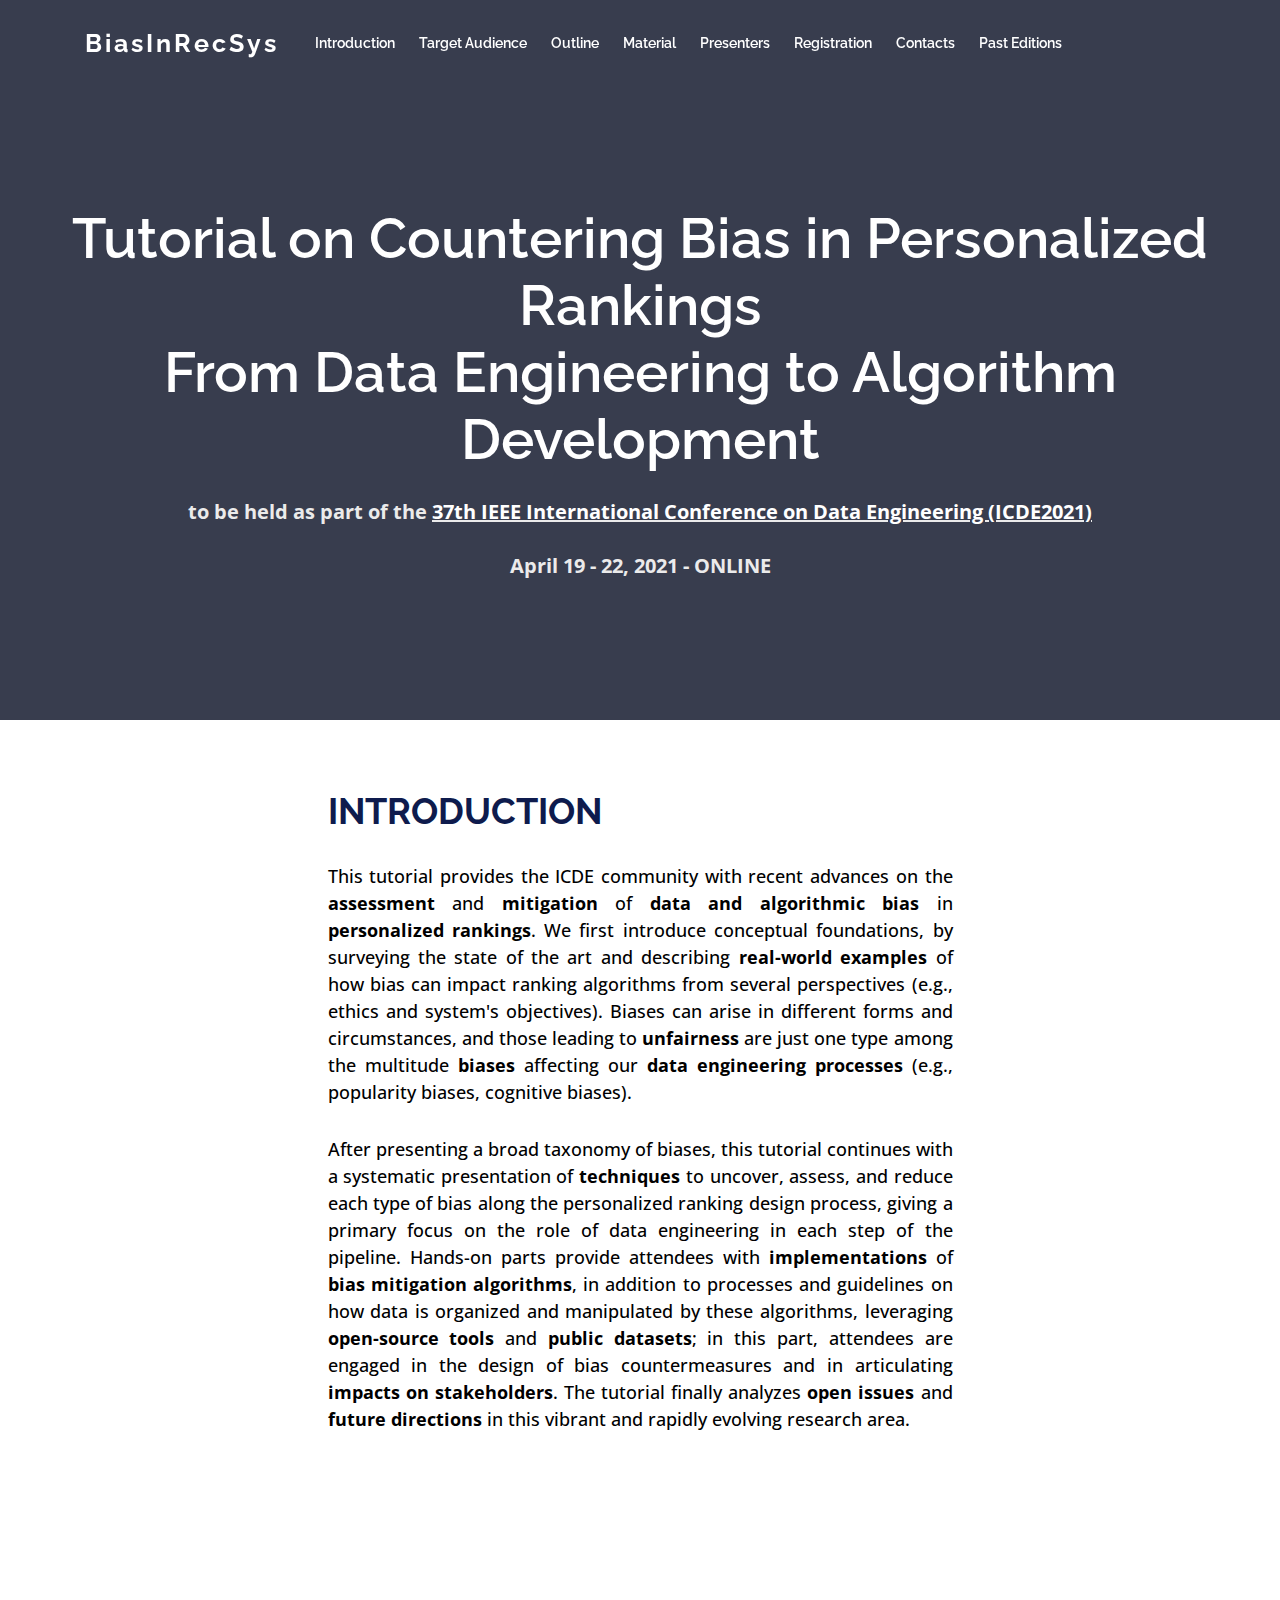
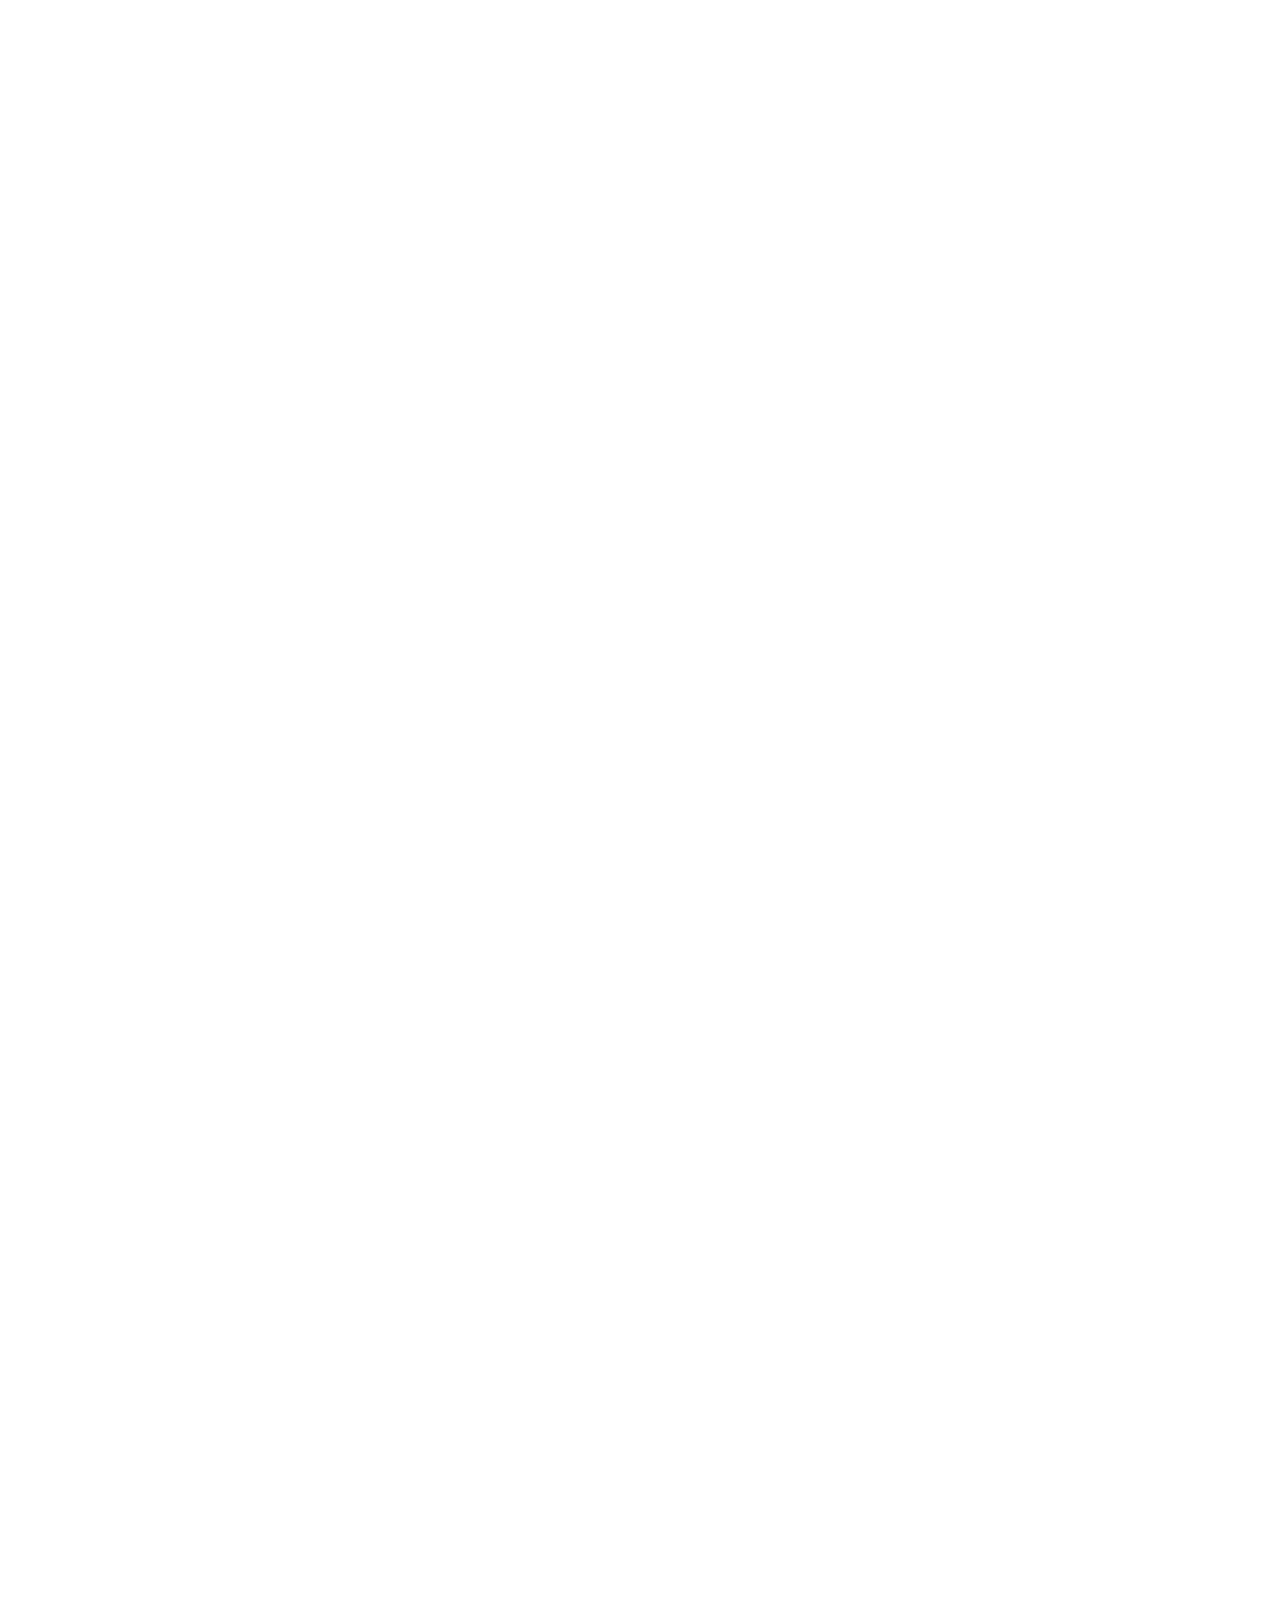
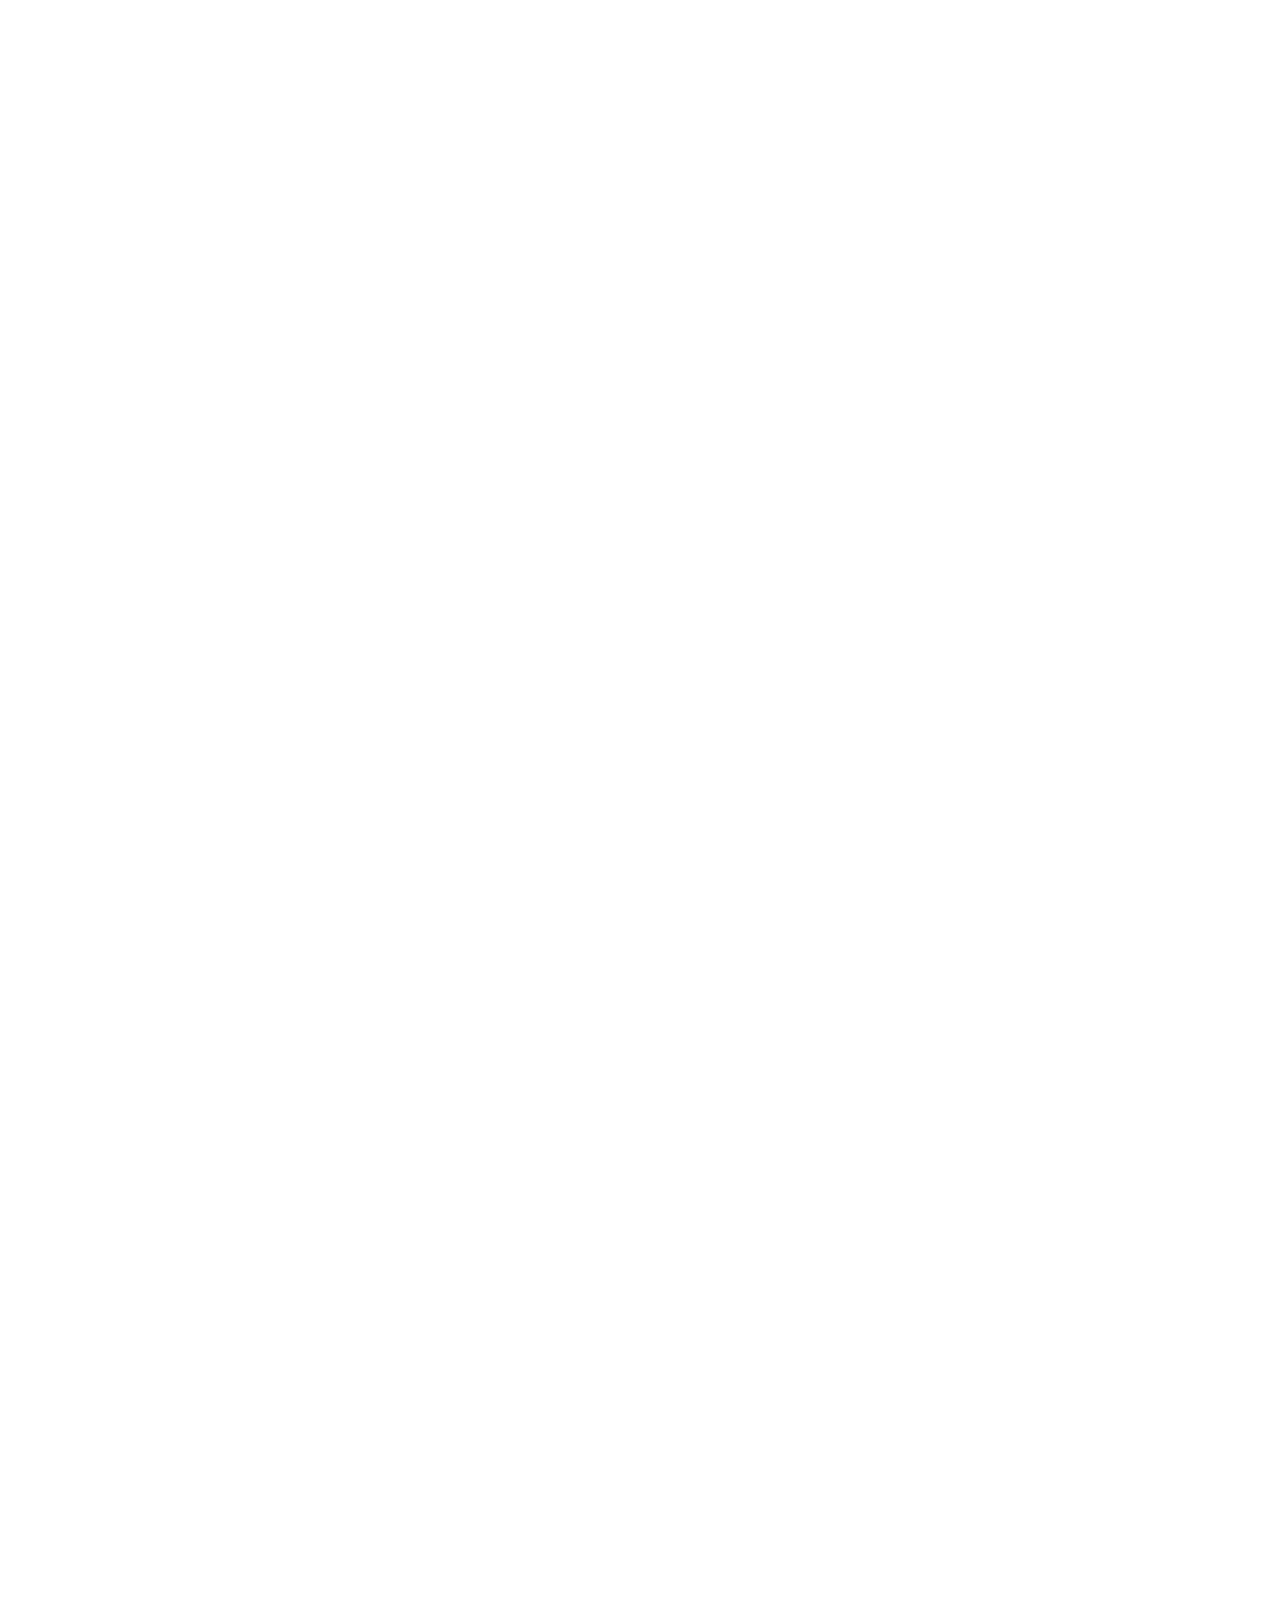
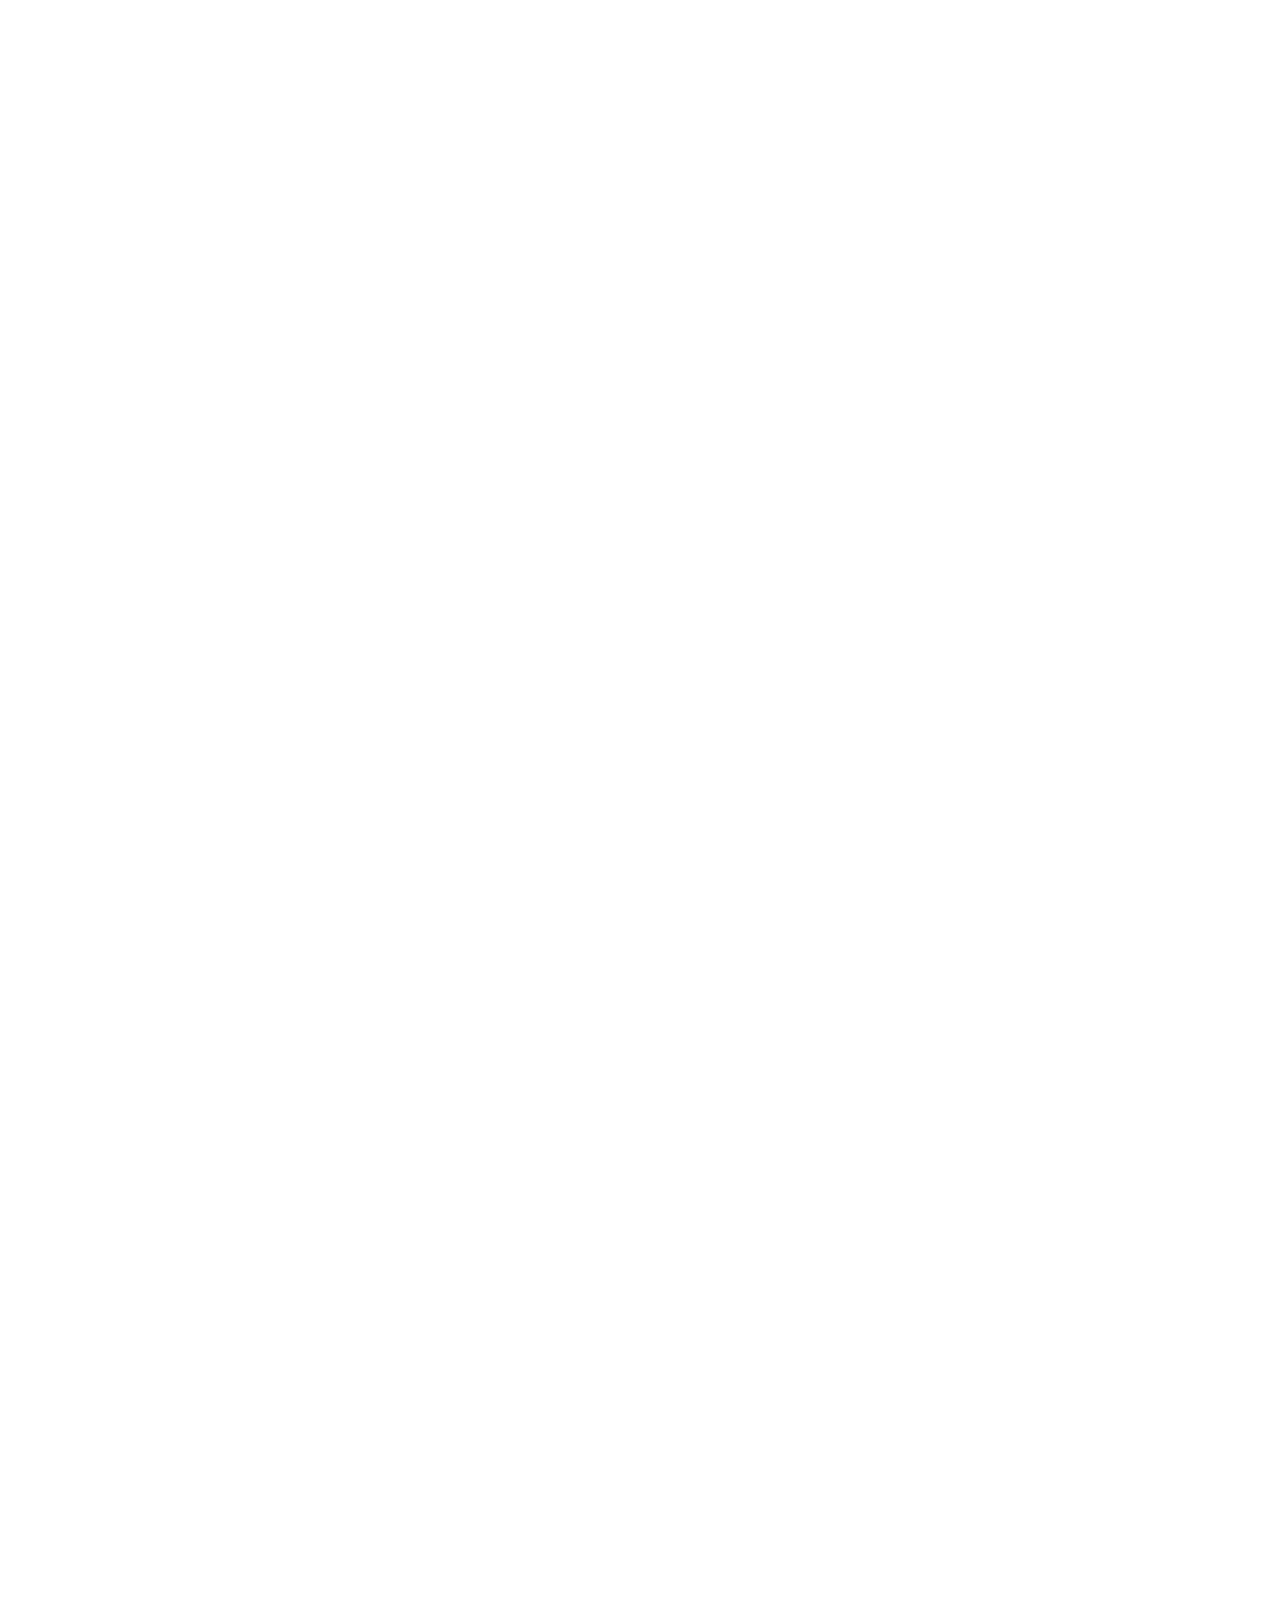
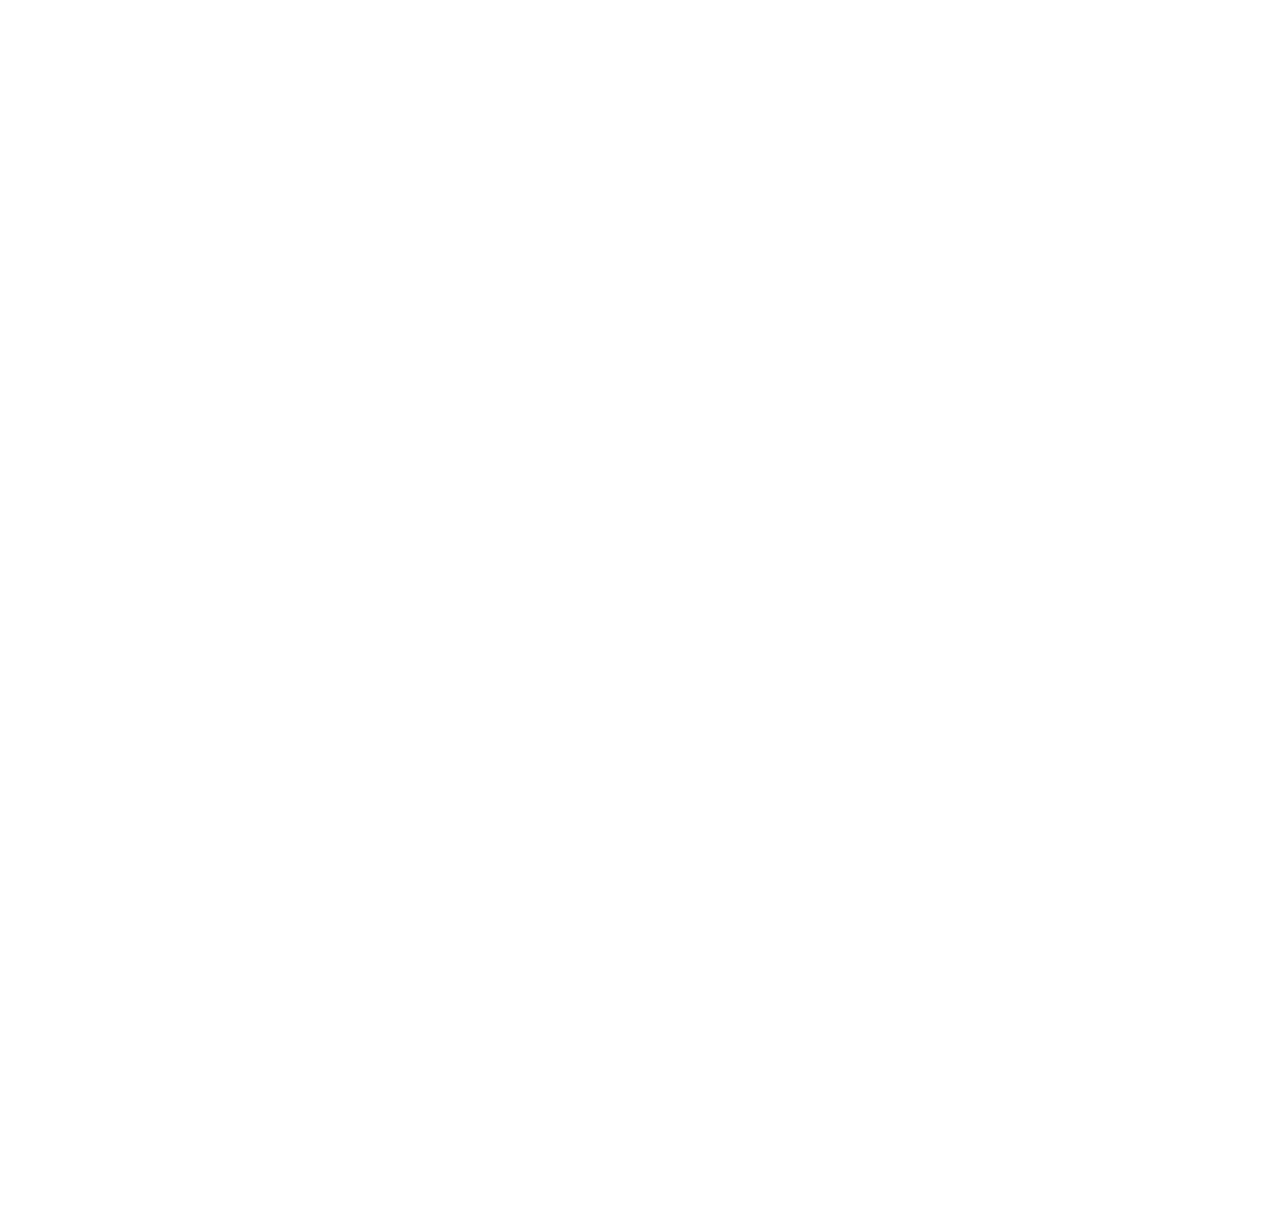
==== docs/index.html @ 669294ff "Registration ok" ====
<!DOCTYPE html>
<html lang="en" xmlns="http://www.w3.org/1999/html">

<head>

    <!-- Global site tag (gtag.js) - Google Analytics -->
    <script async src="https://www.googletagmanager.com/gtag/js?id=UA-177779800-1"></script>
    <script>
      window.dataLayer = window.dataLayer || [];
      function gtag(){dataLayer.push(arguments);}
      gtag('js', new Date());

      gtag('config', 'UA-177779800-1');
    </script>

    <meta charset="utf-8">
    <title>Countering Bias in Personalized Rankings: From Data Engineering to Algorithm Development</title>
    <meta content="width=device-width, initial-scale=1.0" name="viewport">
    <meta content="" name="keywords">
    <meta content="" name="description">

    <!-- Favicons -->
    <link href="img/favicon.png" rel="icon">
    <link href="img/apple-touch-icon.png" rel="apple-touch-icon">

    <!-- Google Fonts -->
    <link href="https://fonts.googleapis.com/css?family=Open+Sans:300,300i,400,400i,700,700i|Raleway:300,400,500,700,800" rel="stylesheet">

    <!-- Bootstrap CSS File -->
    <link href="lib/bootstrap/css/bootstrap.min.css" rel="stylesheet">

    <!-- Libraries CSS Files -->
    <link href="lib/font-awesome/css/font-awesome.min.css" rel="stylesheet">
    <link href="lib/animate/animate.min.css" rel="stylesheet">
    <link href="lib/venobox/venobox.css" rel="stylesheet">
    <link href="lib/owlcarousel/assets/owl.carousel.min.css" rel="stylesheet">

    <!-- Main Stylesheet File -->
    <link href="css/style.css" rel="stylesheet">

</head>

<body>

<!--==========================
  Header
============================-->
<header id="header">
    <div class="container">

        <div id="logo" class="pull-left">
            <h1><a href="#intro">BiasInRecSys</a></h1>
        </div>

        <nav id="nav-menu-container">
            <ul class="nav-menu">
                <li><a href="#abstract">Introduction</a></li>
                <li><a href="#audience">Target Audience</a></li>
                <li><a href="#structure">Outline</a></li>
                <li><a href="#resources">Material</a></li>
                <li><a href="#organizers">Presenters</a></li>
                <li><a href="#attending">Registration</a></li>
                <li><a href="#contacts">Contacts</a></li>
                <li><a href="#editions">Past Editions</a></li>
            </ul>
        </nav><!-- #nav-menu-container -->
    </div>
</header><!-- #header -->

<!--==========================
  Intro Section
============================-->
<section id="intro">
    <div class="intro-container wow fadeIn">
        <h1 class="mb-4 pb-0">Tutorial on Countering Bias in Personalized Rankings <br/> From Data Engineering to Algorithm Development</h1>
        <p class="mb-4 pb-0">to be held as part of the <u><a href="https://icde2021.gr/" target="_blank">37th IEEE International Conference on Data Engineering (ICDE2021)</a></u></p>
        <p class="mb-4 pb-0">April 19 - 22, 2021 - ONLINE </p>
    </div>
</section>

<main id="main">

    <!--==========================
    Introduction Section
    ============================-->
    <section id="abstract" class="wow fadeInUp">

        <div class="container-fluid">
            <div class="section-header">
                <h2>Introduction</h2>
                <p>
                    This tutorial provides the ICDE community with recent advances on the <strong>assessment</strong> and <strong>mitigation</strong>
                    of <strong>data and algorithmic bias</strong> in <strong>personalized rankings</strong>. We first introduce conceptual foundations,
                    by surveying the state of the art and describing <strong>real-world examples</strong> of how bias can impact ranking algorithms from
                    several perspectives (e.g., ethics and system's objectives). Biases can arise in different forms and circumstances, and those leading
                    to <strong>unfairness</strong> are just one type among the multitude <strong>biases</strong> affecting our <strong>data engineering processes</strong>
                    (e.g., popularity biases, cognitive biases).
                </p>

                <p>
                    After presenting a broad taxonomy of biases, this tutorial continues with a systematic
                    presentation of <strong>techniques</strong> to uncover, assess, and reduce each type of bias along the personalized ranking design process,
                    giving a primary focus on the role of data engineering in each step of the pipeline. Hands-on parts provide attendees with <strong>implementations</strong>
                    of <strong>bias mitigation algorithms</strong>, in addition to processes and guidelines on how data is organized and manipulated by these
                    algorithms, leveraging <strong>open-source tools</strong> and <strong>public datasets</strong>; in this part, attendees are engaged in the
                    design of bias countermeasures and in articulating <strong>impacts on stakeholders</strong>. The tutorial finally analyzes <strong>open issues</strong>
                    and <strong>future directions</strong> in this vibrant and rapidly evolving research area.
                </p>
            </div>
        </div>

    </section>

    <!--==========================
    Target Audience Section
    ============================-->

    <section id="audience" class="wow fadeInUp section-with-bg" style="padding: 60px 0 30px 0;">

        <div class="container-fluid">
            <div class="section-header">
                <h2>Target Audience</h2>

                <p>
                    This tutorial is accessible to <strong>researchers</strong>, <strong>industry technologists</strong> and <strong>practitioners</strong>. For people not familiar with rankings,
                    this tutorial covers  necessary background material. No prior knowledge on biases is assumed. Basic knowledge of <strong>Python</strong>
                    programming and of quite common libraries, such as Pandas and NumPy, is preferred but not strictly necessary. One aspect
                    relevant from the outline is that bias is a <strong>highly interdisciplinary topic</strong>, touching on several dimensions beyond algorithms.
                    Hence, our tutorial is of interest for an interdisciplinary audience, with different backgrounds, beyond the information
                    retrieval community. Our tutorial will cover <strong>fundamental notions of bias and fairness</strong> which can be potentially of interest also
                    for those who are working on <strong>data engineering in other areas</strong> (e.g., machine learning, security, social networks).
                </p>
                <p>
                    Our tutorial is tailored around the ICDE community, thus focusing more on <strong>data engineering processes</strong> to be shaped to characterize
                    and mitigate biases. Thanks to our tutorial, ICDE attendees will understand <strong>key aspects of bias</strong> in personalized
                    rankings, materialize biases into underlying systems, play with mitigation and articulate impacts on stakeholders, identify
                    <strong>challenges</strong> and <strong>opportunities</strong>.
                </p>

            </div>
        </div>

    </section>

    <!--==========================
    Outline Section
    ============================-->
    <section id="structure" class="wow fadeInUp">

        <div class="container-fluid">
            <div class="section-header">
                <h2>Outline</h2>

                <p>Due to the ongoing worldwide COVID-19 situation, the Bias tutorial will take place online.</p>


                <div style="margin: 10px auto 30px auto; width: 50%;">
                    <table class="table">
                        <thead>
                        <tr>
                            <th scope="col" class="time">Timing</th>
                            <th scope="col">Content</th>
                        </tr>
                        </thead>
                        <tbody>
                        <tr>
                            <th scope="row" class="time"><strong>50 mins</strong></th>
                            <td><strong>Session I: Foundations</strong></td>
                        </tr>
                        <tr>
                            <th scope="row" class="time"></th>
                            <td>
                                <div style="margin-bottom: 9px;"><strong>Recommendation Principles</strong></div>
                                <ul>
                                    <li><strong>Recommendation principles</strong>. To introduce the problems associated to algorithmic bias, we will present the recommendation task as the  generation of the most effective personalized ranking for a user, as in modern recommender systems.</li>
                                    <li><strong>Multi-sided recommendation aspects</strong>. Recommender systems have an impact on multiple actors, namely consumers, providers, system's owners. We will present these actors and the phases of the recommendation process where they  have a role (design, algorithm, and evaluation).</li>
                                </ul>
                            </td>
                        </tr>
                        <tr>
                            <th scope="row" class="time"></th>
                            <td>
                                <div style="margin-bottom: 9px;"><strong>Algorithmic Bias Foundations</strong></div>
                                <ul>
                                    <li><strong>Motivating examples</strong>. We will present real-world examples where bias can impact recommendation, considering  domains such as music, education, social platforms, and recruiting.</li>
                                    <li><strong>Perspectives impacted by bias</strong>. Bias has an impact on several perspectives such as the economy, law, society, security, technology, and psychology.</li>
                                    <li><strong>Ethical aspects influenced by bias</strong>. Bias can have an impact at the ethical level and lead to issues such as recommendation of inappropriate content, lack of privacy, violation of autonomy and identity, introduction of opacity, lack of fairness, or the compromising of users' social relationships.</li>
                                    <li><strong>Objectives influenced by bias</strong>. We will present recommendation objectives influenced by bias (utility, coverage, diversity, novelty, visibility, exposure) and provide examples of related work.</li>
                                </ul>
                            </td>
                        </tr>
                        <tr>
                            <th scope="row" class="time"></th>
                            <td>
                                <div style="margin-bottom: 9px;"><strong>Bias through the Pipeline</strong></div>
                                <ul>
                                    <li><strong>Recommendation pipeline</strong>. We will provide an initial overview of the recommendation pipeline, to characterize how bias can exist at several stages, namely, data acquisition and storage, data preparation, model training, model prediction, model evaluation, and recommendation delivery.</li>
                                    <li><strong>Types of bias associated to the pipeline</strong>. We explore the types of bias that can emerge at different stages of the pipeline, i.e., those associated to the users,  platforms, data collection, data preparation, model exploitation, and model evaluation.</li>
                                </ul>
                            </td>
                        </tr>
                        <tr>
                            <th scope="row" class="time"></th>
                            <td>
                                <div style="margin-bottom: 9px;"><strong>Bias Mitigation Design</strong></div>
                                <ul>
                                    <li><strong>Bias-aware process pipeline</strong>. Intervention strategies to mitigate algorithmic bias require an analysis of where and how bias might affect the system. We present a pipeline to support mitigation design.</li>
                                    <li><strong>Techniques for bias treatment</strong>. We will present the three main classes of mitigation techniques (pre-, in-, and post-processing), along with examples of solutions proposed for recommender systems.</li>
                                    <li><strong>Real-world applications</strong>. We will present examples of real-world platforms and of their approaches to deal with bias.</li>
                                </ul>
                            </td>
                        </tr>
                        <tr>
                            <th scope="row" class="time"><strong>40 mins</strong></th>
                            <td><strong>Session II: Hands-on</strong></td>
                        </tr>
                        <tr>
                            <th scope="row" class="time"></th>
                            <td>
                                <div style="margin-bottom: 9px;"><strong>Hands on Recommender Systems</strong></div>
                                <ul>
                                    <li>Data preparation starting from public datasets (i.e., COCO and Movielens datasets).</li>
                                    <li>Model definition (e.g., user/item embeddings, layers stacking) and  training (e.g., epochs, loss, optimizer)</li>
                                    <li>User-item relevance matrix computation from a pre-trained model (e.g., model load, predictions).</li>
                                    <li>Model evaluation oriented to utility (e.g., NDCG, beyond-accuracy metrics).</li>
                                </ul>
                            </td>
                        </tr>
                        <tr>
                            <th scope="row" class="time"><strong></strong></th>
                            <td>
                                <div style="margin-bottom: 9px;"><strong>Hands on Item Popularity Bias</strong></div>
                                <ul>
                                    <li>Definition and characterization of item popularity biases in interactions and recommendations.</li>
                                    <li>Application of mitigation techniques based on pre-, in-, and post-processing.</li>
                                    <li>Comparison of mitigation techniques based on bias and recommendation utility trade-offs.</li>
                                    <li>Comparison of mitigation techniques on beyond-utility metrics (e.g., coverage, diversity, novelty).</li>
                                </ul>
                            </td>
                        </tr>
                        </tbody>
                    </table>
                </div>
            </div>

            </div>
        </div>

    </section>

    <!--==========================
    Material Section
    ============================-->
    <section id="resources" class="wow fadeInUp section-with-bg">

        <div class="container-fluid">
            <div class="section-header">
                <h2>Material</h2>

                <p>Lecture slides, Github repository, and Jupyter notebooks will be made available to attendees before the tutorial.</p>

            </div>
        </div>

    </section>

    <!--==========================
    Presenters Section
    ============================-->
    <section id="organizers" class="wow fadeInUp">

        <div class="container-fluid">
            <div class="section-header">
                <h2>Presenters</h2>

                <p style="text-align: center;"><img src="https://scholar.googleusercontent.com/citations?view_op=view_photo&user=1unjC10AAAAJ&citpid=8" class="img-rounded" alt="Ludovico Boratto" style="width:200px;"></p>
                <p style="text-align: center;"><strong><a href="https://www.ludovicoboratto.com/" target="_blank">Ludovico Boratto</a> </br>EURECAT - Centre Tecn&ograve;logic de Catalunya (Spain)</strong></p>
                <p>Ludovico Boratto is Senior Research Scientist in at EURECAT. His research focuses on recommender systems and on their impact on stakeholders. His research has been published in top-tier conferences and journals. He is editor of the book "Group Recommender Systems: An Introduction" (Springer). He is editorial board member of the "Information Processing &amp; Management" journal (Elsevier) and guest editor of other special issues. He is regularly PC member of the main Data Mining conferences. In 2012, he got a Ph.D. at the University of Cagliari, where he was research assistant until May 2016.</p>
                <br/><br/>
                <p style="text-align: center;"><img src="https://scholar.googleusercontent.com/citations?view_op=view_photo&user=JZhqKBIAAAAJ&citpid=14" class="img-rounded" alt="Mirko Marras" style="width:200px;"></p>
                <p style="text-align: center;"><strong><a href="https://www.mirkomarras.com/" target="_blank">Mirko Marras</a> </br>École Polytechnique Fédérale de Lausanne EPFL (Switzerland)</strong></p>
                <p>Mirko Marras is Postdoctoral Researcher at the École Polytechnique Fédérale de Lausanne EPFL. His research focuses on data mining and machine learning for recommender systems, with attention to bias issues, mainly under online education settings. He authored papers in top-tier journals, such as Pattern Recognition Letters and Computers Human Behavior. He gave talks and demos at international conferences and workshops, e.g., TheWebConf2018, ECIR2019, and INTERSPEECH2019. He is PC member of major conferences, e.g., ACL, AIED, EDM, ECML-PKDD, EMNLP, ITICSE, ICALT, UMAP. He co-chaired the BIAS workshop at ECIR 2020 and 2021 and gave tutorials on Bias in Recommender Systems at UMAP2020 and ICDM2020. In 2020, he received a Doctoral Degree from University of Cagliari.</p>
            </div>
        </div>

    </section>


    <!--==========================
    Registration Section
    ============================-->
    <section id="attending" class="wow fadeInUp section-with-bg">

        <div class="container-fluid">
            <div class="section-header">
                  <h2>Registration</h2>
                  <p><a href="https://icde2021.gr/registration/" target="_blank">ICDE 2021 Registration Portal</a> </p>
            </div>
        </div>

    </section>

    <!--==========================
    Contacts Section
    ============================-->
    <section id="contacts" class="wow fadeInUp">

        <div class="container-fluid">
            <div class="section-header">
                <h2>Contacts</h2>
                <p>Please, reaching out to us at <strong>ludovico.boratto@acm.org</strong> and <strong>mirko.marras@epfl.ch</strong>.</p>
            </div>
        </div>

    </section>
    <!--==========================
    Editions Section
    ============================-->
    <section id="editions" class="wow fadeInUp section-with-bg">

        <div class="container-fluid">
            <div class="section-header">
                <h2>Past Editions</h2>
                <p>We also invite you to check out previous editions of our similar tutorials:</p>
                <ul>
                    <li><a href="https://biasinrecsys.github.io/umap2020" target="_blank">UMAP 2020 Hands-on on Data and Algorithmic Bias in Recommender Systems</a></li>
                    <li><a href="https://biasinrecsys.github.io/icdm2020" target="_blank">ICDM 2020 Bias in Personalized Rankings: Concepts to Code</a></li>
                    <li><a href="https://biasinrecsys.github.io/wsdm2021" target="_blank">WSDM 2021 Advances in Bias-aware Recommendation on the Web</a></li>
                    <li><a href="https://biasinrecsys.github.io/ecir2021-tutorial" target="_blank">ECIR 2021 Operationalizing Treatments against Bias: Challenges and Solutions</a></li>
                </ul>
            </div>
        </div>

    </section>


</main>

<a href="#" class="back-to-top"><i class="fa fa-angle-up"></i></a>

<!-- JavaScript Libraries -->
<script src="lib/jquery/jquery.min.js"></script>
<script src="lib/jquery/jquery-migrate.min.js"></script>
<script src="lib/bootstrap/js/bootstrap.bundle.min.js"></script>
<script src="lib/easing/easing.min.js"></script>
<script src="lib/superfish/hoverIntent.js"></script>
<script src="lib/superfish/superfish.min.js"></script>
<script src="lib/wow/wow.min.js"></script>
<script src="lib/venobox/venobox.min.js"></script>
<script src="lib/owlcarousel/owl.carousel.min.js"></script>

<!-- Contact Form JavaScript File -->
<script src="contactform/contactform.js"></script>

<!-- Template Main Javascript File -->
<script src="js/main.js"></script>
</body>

</html>
---- docs/lib/venobox/venobox.css ----
/* ------ venobox.css --------*/
.vbox-overlay *, .vbox-overlay *:before, .vbox-overlay *:after{
    -webkit-backface-visibility: hidden;
    -webkit-box-sizing:border-box;
    -moz-box-sizing:border-box;
    box-sizing:border-box;
}
.vbox-overlay * { 
    -webkit-backface-visibility: visible;
    backface-visibility: visible;
}
.vbox-overlay{
    display: -webkit-flex;
    display: flex;
    -webkit-flex-direction: column;
    flex-direction: column;
    -webkit-justify-content: center;
    justify-content: center;
    -webkit-align-items: center;
    align-items: center;
    position: fixed;
    left: 0;
    top: 0;
    bottom: 0;
    right: 0;
    z-index: 1040;
    -webkit-transform:translateZ(1000px);
    transform: translateZ(1000px);
    transform-style: preserve-3d;
}

/* ----- navigation ----- */
.vbox-title{
    width: 100%;
    height: 40px;
    float: left;
    text-align: center;
    line-height: 28px;
    font-size: 12px;
    padding: 6px 40px;
    overflow: hidden;
    position: fixed;
    display: none;
    left: 0;
    z-index: 1050;
}
.vbox-close{
    cursor: pointer;
    position: fixed;
    top: 15px;
    right: 15px;
    width: 48px;
    height: 48px;
    display: block;
    background-position:10px center;
    overflow: hidden;
    font-size: 48px;
    line-height: 1;
    text-align: center;
    z-index: 1050;
}
.vbox-num{
    cursor: pointer;
    position: fixed;
    left: 0;
    height: 40px;
    display: block;
    overflow: hidden;
    line-height: 28px;
    font-size: 12px;
    padding: 6px 10px;
    display: none;
    z-index: 1050;
}
/* ----- navigation ARROWS ----- */
.vbox-next, .vbox-prev{
    position: fixed;
    top: 50%;
    margin-top: -15px;
    overflow: hidden;
    cursor: pointer;
    display: block;
    width: 45px;
    height: 45px;
    z-index: 1050;
}
.vbox-next span, .vbox-prev span{
    position: relative;
    width: 20px;
    height: 20px;
    border: 2px solid transparent;
    border-top-color: #B6B6B6;
    border-right-color: #B6B6B6;
    text-indent: -100px;
    position: absolute;
    top: 8px;
    display: block;
}
.vbox-prev{
    left: 15px;
}
.vbox-next{
    right: 30px;
}
.vbox-prev span{
    left: 10px;
    -ms-transform: rotate(-135deg);
    -webkit-transform: rotate(-135deg);
    transform: rotate(-135deg);
}
.vbox-next span{
    -ms-transform: rotate(45deg);
    -webkit-transform: rotate(45deg);
    transform: rotate(45deg);
    right: 10px;
}
/* ------- inline window ------ */
.vbox-inline{
    width: 420px;
    height: 315px;
    height: 70vh;
    padding: 10px;
    background: #fff;
    margin: 0 auto;
    overflow: auto;
    text-align: left;
}
/* ------- Video & iFrames window ------ */
.venoframe{
    max-width: 100%;
    width: 100%;
    border: none;
    width: 100%;
    height: 260px;
    height: 70vh;
}
.venoframe.vbvid{
    height: 260px;
}
@media (min-width: 768px) {
    .venoframe, .vbox-inline{
        width: 90%;
        height: 360px;
        height: 70vh;
    }
    .venoframe.vbvid{
        width: 640px;
        height: 360px;
    }
}
@media (min-width: 992px) {
    .venoframe, .vbox-inline{
        max-width: 1200px;
        width: 80%;
        height: 540px;
        height: 70vh;
    }
    .venoframe.vbvid{
        width: 960px;
        height: 540px;
    }
}
/* 
Please do NOT edit this part! 
or at least read this note: http://i.imgur.com/7C0ws9e.gif
*/
.vbox-open{
    overflow: hidden;
}
.vbox-container{
    position: absolute;
    left: 0;
    right: 0;
    top: 0;
    bottom: 0;
    overflow-x: hidden;
    overflow-y: auto;
    overflow-scrolling: touch;
    -webkit-overflow-scrolling: touch;
    z-index: 20;
    max-height: 100%;

}

.vbox-content{
    text-align: center;
    float: left;
    width: 100%;
    position: relative;
    overflow: hidden;
    padding: 20px 10px;
}
.vbox-container img{
    max-width: 100%;
    height: auto;
}
.figlio{
    max-width: 100%;
    text-align: initial;
    border: 8px solid rgba(255, 255, 255, 0.4);
}
img.figlio{
    -webkit-user-select: none;
-khtml-user-select: none;
-moz-user-select: none;
-o-user-select: none;
user-select: none;
}
.vbox-content.swipe-left{
    margin-left: -200px !important;
}
.vbox-content.swipe-right{
    margin-left: 200px !important;
}
.animated{
    webkit-transition: margin 300ms ease-out;
    transition: margin 300ms ease-out;
}
.animate-in{
    opacity: 1;
}
.animate-out{
    opacity: 0;
}
/* ---------- preloader ----------
 * SPINKIT 
 * http://tobiasahlin.com/spinkit/
-------------------------------- */
.sk-double-bounce,.sk-rotating-plane{width:40px;height:40px;margin:40px auto}.sk-rotating-plane{background-color:#333;-webkit-animation:sk-rotatePlane 1.2s infinite ease-in-out;animation:sk-rotatePlane 1.2s infinite ease-in-out}@-webkit-keyframes sk-rotatePlane{0%{-webkit-transform:perspective(120px) rotateX(0) rotateY(0);transform:perspective(120px) rotateX(0) rotateY(0)}50%{-webkit-transform:perspective(120px) rotateX(-180.1deg) rotateY(0);transform:perspective(120px) rotateX(-180.1deg) rotateY(0)}100%{-webkit-transform:perspective(120px) rotateX(-180deg) rotateY(-179.9deg);transform:perspective(120px) rotateX(-180deg) rotateY(-179.9deg)}}@keyframes sk-rotatePlane{0%{-webkit-transform:perspective(120px) rotateX(0) rotateY(0);transform:perspective(120px) rotateX(0) rotateY(0)}50%{-webkit-transform:perspective(120px) rotateX(-180.1deg) rotateY(0);transform:perspective(120px) rotateX(-180.1deg) rotateY(0)}100%{-webkit-transform:perspective(120px) rotateX(-180deg) rotateY(-179.9deg);transform:perspective(120px) rotateX(-180deg) rotateY(-179.9deg)}}.sk-double-bounce{position:relative}.sk-double-bounce .sk-child{width:100%;height:100%;border-radius:50%;background-color:#333;opacity:.6;position:absolute;top:0;left:0;-webkit-animation:sk-doubleBounce 2s infinite ease-in-out;animation:sk-doubleBounce 2s infinite ease-in-out}.sk-chasing-dots .sk-child,.sk-spinner-pulse,.sk-three-bounce .sk-child{background-color:#333;border-radius:100%}.sk-double-bounce .sk-double-bounce2{-webkit-animation-delay:-1s;animation-delay:-1s}@-webkit-keyframes sk-doubleBounce{0%,100%{-webkit-transform:scale(0);transform:scale(0)}50%{-webkit-transform:scale(1);transform:scale(1)}}@keyframes sk-doubleBounce{0%,100%{-webkit-transform:scale(0);transform:scale(0)}50%{-webkit-transform:scale(1);transform:scale(1)}}.sk-wave{margin:40px auto;width:50px;height:40px;text-align:center;font-size:10px}.sk-wave .sk-rect{background-color:#333;height:100%;width:6px;display:inline-block;-webkit-animation:sk-waveStretchDelay 1.2s infinite ease-in-out;animation:sk-waveStretchDelay 1.2s infinite ease-in-out}.sk-wave .sk-rect1{-webkit-animation-delay:-1.2s;animation-delay:-1.2s}.sk-wave .sk-rect2{-webkit-animation-delay:-1.1s;animation-delay:-1.1s}.sk-wave .sk-rect3{-webkit-animation-delay:-1s;animation-delay:-1s}.sk-wave .sk-rect4{-webkit-animation-delay:-.9s;animation-delay:-.9s}.sk-wave .sk-rect5{-webkit-animation-delay:-.8s;animation-delay:-.8s}@-webkit-keyframes sk-waveStretchDelay{0%,100%,40%{-webkit-transform:scaleY(.4);transform:scaleY(.4)}20%{-webkit-transform:scaleY(1);transform:scaleY(1)}}@keyframes sk-waveStretchDelay{0%,100%,40%{-webkit-transform:scaleY(.4);transform:scaleY(.4)}20%{-webkit-transform:scaleY(1);transform:scaleY(1)}}.sk-wandering-cubes{margin:40px auto;width:40px;height:40px;position:relative}.sk-wandering-cubes .sk-cube{background-color:#333;width:10px;height:10px;position:absolute;top:0;left:0;-webkit-animation:sk-wanderingCube 1.8s ease-in-out -1.8s infinite both;animation:sk-wanderingCube 1.8s ease-in-out -1.8s infinite both}.sk-chasing-dots,.sk-spinner-pulse{width:40px;height:40px;margin:40px auto}.sk-wandering-cubes .sk-cube2{-webkit-animation-delay:-.9s;animation-delay:-.9s}@-webkit-keyframes sk-wanderingCube{0%{-webkit-transform:rotate(0);transform:rotate(0)}25%{-webkit-transform:translateX(30px) rotate(-90deg) scale(.5);transform:translateX(30px) rotate(-90deg) scale(.5)}50%{-webkit-transform:translateX(30px) translateY(30px) rotate(-179deg);transform:translateX(30px) translateY(30px) rotate(-179deg)}50.1%{-webkit-transform:translateX(30px) translateY(30px) rotate(-180deg);transform:translateX(30px) translateY(30px) rotate(-180deg)}75%{-webkit-transform:translateX(0) translateY(30px) rotate(-270deg) scale(.5);transform:translateX(0) translateY(30px) rotate(-270deg) scale(.5)}100%{-webkit-transform:rotate(-360deg);transform:rotate(-360deg)}}@keyframes sk-wanderingCube{0%{-webkit-transform:rotate(0);transform:rotate(0)}25%{-webkit-transform:translateX(30px) rotate(-90deg) scale(.5);transform:translateX(30px) rotate(-90deg) scale(.5)}50%{-webkit-transform:translateX(30px) translateY(30px) rotate(-179deg);transform:translateX(30px) translateY(30px) rotate(-179deg)}50.1%{-webkit-transform:translateX(30px) translateY(30px) rotate(-180deg);transform:translateX(30px) translateY(30px) rotate(-180deg)}75%{-webkit-transform:translateX(0) translateY(30px) rotate(-270deg) scale(.5);transform:translateX(0) translateY(30px) rotate(-270deg) scale(.5)}100%{-webkit-transform:rotate(-360deg);transform:rotate(-360deg)}}.sk-spinner-pulse{-webkit-animation:sk-pulseScaleOut 1s infinite ease-in-out;animation:sk-pulseScaleOut 1s infinite ease-in-out}@-webkit-keyframes sk-pulseScaleOut{0%{-webkit-transform:scale(0);transform:scale(0)}100%{-webkit-transform:scale(1);transform:scale(1);opacity:0}}@keyframes sk-pulseScaleOut{0%{-webkit-transform:scale(0);transform:scale(0)}100%{-webkit-transform:scale(1);transform:scale(1);opacity:0}}.sk-chasing-dots{position:relative;text-align:center;-webkit-animation:sk-chasingDotsRotate 2s infinite linear;animation:sk-chasingDotsRotate 2s infinite linear}.sk-chasing-dots .sk-child{width:60%;height:60%;display:inline-block;position:absolute;top:0;-webkit-animation:sk-chasingDotsBounce 2s infinite ease-in-out;animation:sk-chasingDotsBounce 2s infinite ease-in-out}.sk-chasing-dots .sk-dot2{top:auto;bottom:0;-webkit-animation-delay:-1s;animation-delay:-1s}@-webkit-keyframes sk-chasingDotsRotate{100%{-webkit-transform:rotate(360deg);transform:rotate(360deg)}}@keyframes sk-chasingDotsRotate{100%{-webkit-transform:rotate(360deg);transform:rotate(360deg)}}@-webkit-keyframes sk-chasingDotsBounce{0%,100%{-webkit-transform:scale(0);transform:scale(0)}50%{-webkit-transform:scale(1);transform:scale(1)}}@keyframes sk-chasingDotsBounce{0%,100%{-webkit-transform:scale(0);transform:scale(0)}50%{-webkit-transform:scale(1);transform:scale(1)}}.sk-three-bounce{margin:40px auto;width:80px;text-align:center}.sk-three-bounce .sk-child{width:20px;height:20px;display:inline-block;-webkit-animation:sk-three-bounce 1.4s ease-in-out 0s infinite both;animation:sk-three-bounce 1.4s ease-in-out 0s infinite both}.sk-circle .sk-child:before,.sk-fading-circle .sk-circle:before{display:block;border-radius:100%;content:'';background-color:#333}.sk-three-bounce .sk-bounce1{-webkit-animation-delay:-.32s;animation-delay:-.32s}.sk-three-bounce .sk-bounce2{-webkit-animation-delay:-.16s;animation-delay:-.16s}@-webkit-keyframes sk-three-bounce{0%,100%,80%{-webkit-transform:scale(0);transform:scale(0)}40%{-webkit-transform:scale(1);transform:scale(1)}}@keyframes sk-three-bounce{0%,100%,80%{-webkit-transform:scale(0);transform:scale(0)}40%{-webkit-transform:scale(1);transform:scale(1)}}.sk-circle{margin:40px auto;width:40px;height:40px;position:relative}.sk-circle .sk-child{width:100%;height:100%;position:absolute;left:0;top:0}.sk-circle .sk-child:before{margin:0 auto;width:15%;height:15%;-webkit-animation:sk-circleBounceDelay 1.2s infinite ease-in-out both;animation:sk-circleBounceDelay 1.2s infinite ease-in-out both}.sk-circle .sk-circle2{-webkit-transform:rotate(30deg);-ms-transform:rotate(30deg);transform:rotate(30deg)}.sk-circle .sk-circle3{-webkit-transform:rotate(60deg);-ms-transform:rotate(60deg);transform:rotate(60deg)}.sk-circle .sk-circle4{-webkit-transform:rotate(90deg);-ms-transform:rotate(90deg);transform:rotate(90deg)}.sk-circle .sk-circle5{-webkit-transform:rotate(120deg);-ms-transform:rotate(120deg);transform:rotate(120deg)}.sk-circle .sk-circle6{-webkit-transform:rotate(150deg);-ms-transform:rotate(150deg);transform:rotate(150deg)}.sk-circle .sk-circle7{-webkit-transform:rotate(180deg);-ms-transform:rotate(180deg);transform:rotate(180deg)}.sk-circle .sk-circle8{-webkit-transform:rotate(210deg);-ms-transform:rotate(210deg);transform:rotate(210deg)}.sk-circle .sk-circle9{-webkit-transform:rotate(240deg);-ms-transform:rotate(240deg);transform:rotate(240deg)}.sk-circle .sk-circle10{-webkit-transform:rotate(270deg);-ms-transform:rotate(270deg);transform:rotate(270deg)}.sk-circle .sk-circle11{-webkit-transform:rotate(300deg);-ms-transform:rotate(300deg);transform:rotate(300deg)}.sk-circle .sk-circle12{-webkit-transform:rotate(330deg);-ms-transform:rotate(330deg);transform:rotate(330deg)}.sk-circle .sk-circle2:before{-webkit-animation-delay:-1.1s;animation-delay:-1.1s}.sk-circle .sk-circle3:before{-webkit-animation-delay:-1s;animation-delay:-1s}.sk-circle .sk-circle4:before{-webkit-animation-delay:-.9s;animation-delay:-.9s}.sk-circle .sk-circle5:before{-webkit-animation-delay:-.8s;animation-delay:-.8s}.sk-circle .sk-circle6:before{-webkit-animation-delay:-.7s;animation-delay:-.7s}.sk-circle .sk-circle7:before{-webkit-animation-delay:-.6s;animation-delay:-.6s}.sk-circle .sk-circle8:before{-webkit-animation-delay:-.5s;animation-delay:-.5s}.sk-circle .sk-circle9:before{-webkit-animation-delay:-.4s;animation-delay:-.4s}.sk-circle .sk-circle10:before{-webkit-animation-delay:-.3s;animation-delay:-.3s}.sk-circle .sk-circle11:before{-webkit-animation-delay:-.2s;animation-delay:-.2s}.sk-circle .sk-circle12:before{-webkit-animation-delay:-.1s;animation-delay:-.1s}@-webkit-keyframes sk-circleBounceDelay{0%,100%,80%{-webkit-transform:scale(0);transform:scale(0)}40%{-webkit-transform:scale(1);transform:scale(1)}}@keyframes sk-circleBounceDelay{0%,100%,80%{-webkit-transform:scale(0);transform:scale(0)}40%{-webkit-transform:scale(1);transform:scale(1)}}.sk-cube-grid{width:40px;height:40px;margin:40px auto}.sk-cube-grid .sk-cube{width:33.33%;height:33.33%;background-color:#333;float:left;-webkit-animation:sk-cubeGridScaleDelay 1.3s infinite ease-in-out;animation:sk-cubeGridScaleDelay 1.3s infinite ease-in-out}.sk-cube-grid .sk-cube1{-webkit-animation-delay:.2s;animation-delay:.2s}.sk-cube-grid .sk-cube2{-webkit-animation-delay:.3s;animation-delay:.3s}.sk-cube-grid .sk-cube3{-webkit-animation-delay:.4s;animation-delay:.4s}.sk-cube-grid .sk-cube4{-webkit-animation-delay:.1s;animation-delay:.1s}.sk-cube-grid .sk-cube5{-webkit-animation-delay:.2s;animation-delay:.2s}.sk-cube-grid .sk-cube6{-webkit-animation-delay:.3s;animation-delay:.3s}.sk-cube-grid .sk-cube7{-webkit-animation-delay:0ms;animation-delay:0ms}.sk-cube-grid .sk-cube8{-webkit-animation-delay:.1s;animation-delay:.1s}.sk-cube-grid .sk-cube9{-webkit-animation-delay:.2s;animation-delay:.2s}@-webkit-keyframes sk-cubeGridScaleDelay{0%,100%,70%{-webkit-transform:scale3D(1,1,1);transform:scale3D(1,1,1)}35%{-webkit-transform:scale3D(0,0,1);transform:scale3D(0,0,1)}}@keyframes sk-cubeGridScaleDelay{0%,100%,70%{-webkit-transform:scale3D(1,1,1);transform:scale3D(1,1,1)}35%{-webkit-transform:scale3D(0,0,1);transform:scale3D(0,0,1)}}.sk-fading-circle{margin:40px auto;width:40px;height:40px;position:relative}.sk-fading-circle .sk-circle{width:100%;height:100%;position:absolute;left:0;top:0}.sk-fading-circle .sk-circle:before{margin:0 auto;width:15%;height:15%;-webkit-animation:sk-circleFadeDelay 1.2s infinite ease-in-out both;animation:sk-circleFadeDelay 1.2s infinite ease-in-out both}.sk-fading-circle .sk-circle2{-webkit-transform:rotate(30deg);-ms-transform:rotate(30deg);transform:rotate(30deg)}.sk-fading-circle .sk-circle3{-webkit-transform:rotate(60deg);-ms-transform:rotate(60deg);transform:rotate(60deg)}.sk-fading-circle .sk-circle4{-webkit-transform:rotate(90deg);-ms-transform:rotate(90deg);transform:rotate(90deg)}.sk-fading-circle .sk-circle5{-webkit-transform:rotate(120deg);-ms-transform:rotate(120deg);transform:rotate(120deg)}.sk-fading-circle .sk-circle6{-webkit-transform:rotate(150deg);-ms-transform:rotate(150deg);transform:rotate(150deg)}.sk-fading-circle .sk-circle7{-webkit-transform:rotate(180deg);-ms-transform:rotate(180deg);transform:rotate(180deg)}.sk-fading-circle .sk-circle8{-webkit-transform:rotate(210deg);-ms-transform:rotate(210deg);transform:rotate(210deg)}.sk-fading-circle .sk-circle9{-webkit-transform:rotate(240deg);-ms-transform:rotate(240deg);transform:rotate(240deg)}.sk-fading-circle .sk-circle10{-webkit-transform:rotate(270deg);-ms-transform:rotate(270deg);transform:rotate(270deg)}.sk-fading-circle .sk-circle11{-webkit-transform:rotate(300deg);-ms-transform:rotate(300deg);transform:rotate(300deg)}.sk-fading-circle .sk-circle12{-webkit-transform:rotate(330deg);-ms-transform:rotate(330deg);transform:rotate(330deg)}.sk-fading-circle .sk-circle2:before{-webkit-animation-delay:-1.1s;animation-delay:-1.1s}.sk-fading-circle .sk-circle3:before{-webkit-animation-delay:-1s;animation-delay:-1s}.sk-fading-circle .sk-circle4:before{-webkit-animation-delay:-.9s;animation-delay:-.9s}.sk-fading-circle .sk-circle5:before{-webkit-animation-delay:-.8s;animation-delay:-.8s}.sk-fading-circle .sk-circle6:before{-webkit-animation-delay:-.7s;animation-delay:-.7s}.sk-fading-circle .sk-circle7:before{-webkit-animation-delay:-.6s;animation-delay:-.6s}.sk-fading-circle .sk-circle8:before{-webkit-animation-delay:-.5s;animation-delay:-.5s}.sk-fading-circle .sk-circle9:before{-webkit-animation-delay:-.4s;animation-delay:-.4s}.sk-fading-circle .sk-circle10:before{-webkit-animation-delay:-.3s;animation-delay:-.3s}.sk-fading-circle .sk-circle11:before{-webkit-animation-delay:-.2s;animation-delay:-.2s}.sk-fading-circle .sk-circle12:before{-webkit-animation-delay:-.1s;animation-delay:-.1s}@-webkit-keyframes sk-circleFadeDelay{0%,100%,39%{opacity:0}40%{opacity:1}}@keyframes sk-circleFadeDelay{0%,100%,39%{opacity:0}40%{opacity:1}}.sk-folding-cube{margin:40px auto;width:40px;height:40px;position:relative;-webkit-transform:rotateZ(45deg);transform:rotateZ(45deg)}.sk-folding-cube .sk-cube{float:left;width:50%;height:50%;position:relative;-webkit-transform:scale(1.1);-ms-transform:scale(1.1);transform:scale(1.1)}.sk-folding-cube .sk-cube:before{content:'';position:absolute;top:0;left:0;width:100%;height:100%;background-color:#333;-webkit-animation:sk-foldCubeAngle 2.4s infinite linear both;animation:sk-foldCubeAngle 2.4s infinite linear both;-webkit-transform-origin:100% 100%;-ms-transform-origin:100% 100%;transform-origin:100% 100%}.sk-folding-cube .sk-cube2{-webkit-transform:scale(1.1) rotateZ(90deg);transform:scale(1.1) rotateZ(90deg)}.sk-folding-cube .sk-cube3{-webkit-transform:scale(1.1) rotateZ(180deg);transform:scale(1.1) rotateZ(180deg)}.sk-folding-cube .sk-cube4{-webkit-transform:scale(1.1) rotateZ(270deg);transform:scale(1.1) rotateZ(270deg)}.sk-folding-cube .sk-cube2:before{-webkit-animation-delay:.3s;animation-delay:.3s}.sk-folding-cube .sk-cube3:before{-webkit-animation-delay:.6s;animation-delay:.6s}.sk-folding-cube .sk-cube4:before{-webkit-animation-delay:.9s;animation-delay:.9s}@-webkit-keyframes sk-foldCubeAngle{0%,10%{-webkit-transform:perspective(140px) rotateX(-180deg);transform:perspective(140px) rotateX(-180deg);opacity:0}25%,75%{-webkit-transform:perspective(140px) rotateX(0);transform:perspective(140px) rotateX(0);opacity:1}100%,90%{-webkit-transform:perspective(140px) rotateY(180deg);transform:perspective(140px) rotateY(180deg);opacity:0}}@keyframes sk-foldCubeAngle{0%,10%{-webkit-transform:perspective(140px) rotateX(-180deg);transform:perspective(140px) rotateX(-180deg);opacity:0}25%,75%{-webkit-transform:perspective(140px) rotateX(0);transform:perspective(140px) rotateX(0);opacity:1}100%,90%{-webkit-transform:perspective(140px) rotateY(180deg);transform:perspective(140px) rotateY(180deg);opacity:0}}
---- docs/css/style.css ----
/*--------------------------------------------------------------
# General
--------------------------------------------------------------*/

body {
  background: #fff;
  color: #2f3138;
  font-family: "Open Sans", sans-serif;
}

a {
  transition: 0.5s;
}

a:hover,
a:active,
a:focus {
  outline: none;
  text-decoration: none;
}

p {
  padding: 0;
  margin: 0 0 30px 0;
}

table .time {
    text-align: right;
}

.table thead th {
    min-width: 100px;
}

h1,
h2,
h3,
h4,
h5,
h6 {
  font-family: "Raleway", sans-serif;
  font-weight: 400;
  margin: 0 0 20px 0;
  padding: 0;
  color: #0e1b4d;
}

#scope ul, #editions ul {
    margin-top: 0;
    margin-bottom: 1rem;
    margin: 10px auto 30px auto;
    width: 50%;
}

#scope ul > li, #editions ul > li {
    font-size: 18px;
    font-weight: 500;
    color: #000;
}

#structure ul {

}

#structure ul > li {

}

.main-page {
  margin-top: 70px;
}

.wow {
  visibility: hidden;
}

/* Prelaoder */

#preloader {
  position: fixed;
  left: 0;
  top: 0;
  z-index: 999;
  width: 100%;
  height: 100%;
  overflow: visible;
  background: #fff url("../img/preloader.svg") no-repeat center center;
}

/* Back to top button */

.back-to-top {
  position: fixed;
  display: none;
  background: #0e1b4d;
  color: #fff;
  width: 40px;
  height: 40px;
  text-align: center;
  border-radius: 50px;
  right: 15px;
  bottom: 15px;
  transition: background 0.5s ease-in-out;
}

.back-to-top i {
  font-size: 24px;
  padding-top: 6px;
}

.back-to-top:focus {
  background: #e0072f;
  color: #fff;
  outline: none;
}

.back-to-top:hover {
  background: #e0072f;
  color: #fff;
}

/* Sections Header
--------------------------------*/

.section-header {
  margin-bottom: 60px;
  position: relative;
  padding-bottom: 20px;
}

.section-header::before {
  content: '';
  position: absolute;
  display: block;
  width: 60px;
  height: 5px;
  bottom: 0;
  left: calc(50% - 25px);
}

.section-header h2 {
  font-size: 36px;
  text-transform: uppercase;
  text-align: left;
  font-weight: 700;
  margin: 10px auto 30px auto;
  width: 50%;
}

.section-header p {
  text-align: justify;
  padding: 0;
  margin: 10px auto 30px auto;
  font-size: 18px;
  font-weight: 500;
  color: #000;
  width: 50%;
}

.section-with-bg {
  background-color: #f6f7fd;
}

/*--------------------------------------------------------------
# Header
--------------------------------------------------------------*/

#header {
  height: 90px;
  padding: 25px 0;
  position: fixed;
  left: 0;
  top: 0;
  right: 0;
  transition: all 0.5s;
  z-index: 997;
}

#header.header-scrolled,
#header.header-fixed {
  background: rgba(6, 12, 34, 0.98);
  height: 70px;
  padding: 15px 0;
  transition: all 0.5s;
}

#header #logo h1 {
  font-size: 25px;
  margin: 0;
  padding: 6px 0;
  line-height: 1;
  font-family: "Raleway", sans-serif;
  font-weight: 700;
  letter-spacing: 3px;
}

#header #logo h1 span {
  color: #f82249;
}

#header #logo h1 a,
#header #logo h1 a:hover {
  color: #fff;
}

#header #logo img {
  padding: 0;
  margin: 0;
  max-height: 40px;
}

/*--------------------------------------------------------------
# Navigation Menu
--------------------------------------------------------------*/

/* Nav Menu Essentials */

.nav-menu,
.nav-menu * {
  margin: 0;
  padding: 0;
  list-style: none;
}

.nav-menu ul {
  position: absolute;
  display: none;
  top: 100%;
  left: 0;
  z-index: 99;
}

.nav-menu li {
  position: relative;
  white-space: nowrap;
}

.nav-menu > li {
  float: left;
}

.nav-menu li:hover > ul,
.nav-menu li.sfHover > ul {
  display: block;
}

.nav-menu ul ul {
  top: 0;
  left: 100%;
}

.nav-menu ul li {
  min-width: 180px;
}

/* Nav Menu Arrows */

.sf-arrows .sf-with-ul {
  padding-right: 30px;
}

.sf-arrows .sf-with-ul:after {
  content: "\f107";
  position: absolute;
  right: 15px;
  font-family: FontAwesome;
  font-style: normal;
  font-weight: normal;
}

.sf-arrows ul .sf-with-ul:after {
  content: "\f105";
}

/* Nav Meu Container */

#nav-menu-container {
  float: left;
  margin: 0 20px;
}

/* Nav Meu Styling */

.nav-menu a {
  padding: 8px;
  text-decoration: none;
  display: inline-block;
  color: #fff;
  font-family: "Raleway", sans-serif;
  font-weight: 600;
  font-size: 14px;
  outline: none;
}

.nav-menu .menu-active a,
.nav-menu a:hover {
  color: #fff;
}

.nav-menu > li {
  margin-left: 8px;
}

.nav-menu > li > a:before {
  content: "";
  position: absolute;
  width: 0;
  height: 2px;
  bottom: 0;
  left: 0;
  background-color: #fff;
  visibility: hidden;
  transition: all 0.3s ease-in-out 0s;
}

.nav-menu a:hover:before,
.nav-menu li:hover > a:before,
.nav-menu .menu-active > a:before {
  visibility: visible;
  width: 100%;
}

.nav-menu ul {
  margin: 4px 0 0 0;
  padding: 10px;
  box-shadow: 0px 0px 30px rgba(127, 137, 161, 0.25);
  background: #fff;
  border-radius: 3px;
}

.nav-menu ul li {
  transition: 0.3s;
}

.nav-menu ul li a {
  padding: 10px;
  color: #060c22;
  transition: 0.3s;
  display: block;
  font-size: 13px;
  text-transform: none;
  border-radius: 3px;
}

.nav-menu ul li:hover > a {
  background: #f82249;
  color: #fff;
}

.nav-menu ul ul {
  margin: 0;
}

/* Mobile Nav Toggle */

#mobile-nav-toggle {
  position: fixed;
  right: 0;
  top: 0;
  z-index: 999;
  margin: 15px 15px 0 0;
  border: 0;
  background: none;
  font-size: 24px;
  display: none;
  transition: all 0.4s;
  outline: none;
  cursor: pointer;
}

#mobile-nav-toggle i {
  color: #fff;
}

/* Mobile Nav Styling */

#mobile-nav {
  position: fixed;
  top: 0;
  padding-top: 18px;
  bottom: 0;
  z-index: 998;
  background: rgba(6, 12, 34, 0.9);
  left: -260px;
  width: 260px;
  overflow-y: auto;
  transition: 0.4s;
}

#mobile-nav ul {
  padding: 0;
  margin: 0;
  list-style: none;
}

#mobile-nav ul li {
  position: relative;
}

#mobile-nav ul li a {
  color: #fff;
  font-size: 17px;
  overflow: hidden;
  padding: 10px 22px 10px 15px;
  position: relative;
  text-decoration: none;
  width: 100%;
  display: block;
  outline: none;
}

#mobile-nav ul li a:hover {
  color: #f82249;
}

#mobile-nav ul li li {
  padding-left: 30px;
}

#mobile-nav ul .menu-has-children i {
  position: absolute;
  right: 0;
  z-index: 99;
  padding: 15px;
  cursor: pointer;
  color: #fff;
}

#mobile-nav ul .menu-has-children i.fa-chevron-up {
  color: #f82249;
}

#mobile-nav ul .menu-item-active {
  color: #f82249;
}

#mobile-body-overly {
  width: 100%;
  height: 100%;
  z-index: 997;
  top: 0;
  left: 0;
  position: fixed;
  background: rgba(6, 12, 34, 0.8);
  display: none;
}

/* Mobile Nav body classes */

body.mobile-nav-active {
  overflow: hidden;
}

body.mobile-nav-active #mobile-nav {
  left: 0;
}

body.mobile-nav-active #mobile-nav-toggle {
  color: #fff;
}

/*--------------------------------------------------------------
# Intro Section
--------------------------------------------------------------*/

#intro {
  width: 100%;
  height: 80vh;
  background:   url(https://www.viagginews.com/wp-content/uploads/2017/02/creta_iStock-508427049-600x292.jpg) top center;
  background-size:     cover;
  background-repeat:   no-repeat;
  background-position: center center;
  overflow: hidden;
  position: relative;
}

#intro:before {
  content: "";
  background: rgba(6, 12, 34, 0.8);
  position: absolute;
  bottom: 0;
  top: 0;
  left: 0;
  right: 0;
}

#intro .intro-container {
  position: absolute;
  bottom: 0;
  left: 0;
  top: 90px;
  right: 0;
  display: -webkit-box;
  display: -ms-flexbox;
  display: flex;
  -webkit-box-pack: center;
  -ms-flex-pack: center;
  justify-content: center;
  -webkit-box-align: center;
  -ms-flex-align: center;
  align-items: center;
  -webkit-box-orient: vertical;
  -webkit-box-direction: normal;
  -ms-flex-direction: column;
  flex-direction: column;
  text-align: center;
  padding: 0 15px;
}

#intro .intro-container a {
  color: #fff;
}

#intro h1 {
  color: #fff;
  font-family: "Raleway", sans-serif;
  font-size: 56px;
  font-weight: 600;
}

#intro h1 span {
  color: #f82249;
}

#intro p {
  color: #ebebeb;
  font-weight: 700;
  font-size: 20px;
}

#intro .play-btn {
  width: 94px;
  height: 94px;
  background: radial-gradient(#f82249 50%, rgba(101, 111, 150, 0.15) 52%);
  border-radius: 50%;
  display: block;
  position: relative;
  overflow: hidden;
}

#intro .play-btn::after {
  content: '';
  position: absolute;
  left: 50%;
  top: 50%;
  -webkit-transform: translateX(-40%) translateY(-50%);
  transform: translateX(-40%) translateY(-50%);
  width: 0;
  height: 0;
  border-top: 10px solid transparent;
  border-bottom: 10px solid transparent;
  border-left: 15px solid #fff;
  z-index: 100;
  transition: all 400ms cubic-bezier(0.55, 0.055, 0.675, 0.19);
}

#intro .play-btn:before {
  content: '';
  position: absolute;
  width: 120px;
  height: 120px;
  -webkit-animation-delay: 0s;
  animation-delay: 0s;
  -webkit-animation: pulsate-btn 2s;
  animation: pulsate-btn 2s;
  -webkit-animation-direction: forwards;
  animation-direction: forwards;
  -webkit-animation-iteration-count: infinite;
  animation-iteration-count: infinite;
  -webkit-animation-timing-function: steps;
  animation-timing-function: steps;
  opacity: 1;
  border-radius: 50%;
  border: 2px solid rgba(163, 163, 163, 0.4);
  top: -15%;
  left: -15%;
  background: rgba(198, 16, 0, 0);
}

#intro .play-btn:hover::after {
  border-left: 15px solid #f82249;
  -webkit-transform: scale(20);
  transform: scale(20);
}

#intro .play-btn:hover::before {
  content: '';
  position: absolute;
  left: 50%;
  top: 50%;
  -webkit-transform: translateX(-40%) translateY(-50%);
  transform: translateX(-40%) translateY(-50%);
  width: 0;
  height: 0;
  border: none;
  border-top: 10px solid transparent;
  border-bottom: 10px solid transparent;
  border-left: 15px solid #fff;
  z-index: 200;
  -webkit-animation: none;
  animation: none;
  border-radius: 0;
}

#intro .about-btn {
  font-family: "Raleway", sans-serif;
  font-weight: 500;
  font-size: 14px;
  letter-spacing: 1px;
  display: inline-block;
  padding: 12px 32px;
  border-radius: 50px;
  transition: 0.5s;
  line-height: 1;
  margin: 10px;
  color: #fff;
  -webkit-animation-delay: 0.8s;
  animation-delay: 0.8s;
  border: 2px solid #f82249;
}

#intro .about-btn:hover {
  background: #f82249;
  color: #fff;
}

@-webkit-keyframes pulsate-btn {
  0% {
    -webkit-transform: scale(0.6, 0.6);
    transform: scale(0.6, 0.6);
    opacity: 1;
  }

  100% {
    -webkit-transform: scale(1, 1);
    transform: scale(1, 1);
    opacity: 0;
  }
}

@keyframes pulsate-btn {
  0% {
    -webkit-transform: scale(0.6, 0.6);
    transform: scale(0.6, 0.6);
    opacity: 1;
  }

  100% {
    -webkit-transform: scale(1, 1);
    transform: scale(1, 1);
    opacity: 0;
  }
}

/*--------------------------------------------------------------
# Other Sections
--------------------------------------------------------------*/

#aims, #organizers, #structure, #resources, #objectives, #abstract, #topics, #dates, #submission, #committee, #program, #attending, #contacts, #editions {
  padding: 60px 0 30px 0;
}

#aims .container-fluid, #organizers .container-fluid, #editions .container-fluid, #structure .container-fluid,  #resources .container-fluid, #objectives .container-fluid, #abstract .container-fluid, #topics .container-fluid, #dates .container-fluid, #submission .container-fluid, #committee .container-fluid, #program .container-fluid, #attending .container-fluid, #contacts .container-fluid {
  margin-bottom: 3px;
}

#audience > div > div > ul, #aims > div > div > ul, #organizers > div > div > ul, #editions > div > div > ul, #structure > div > div > ul, #resources > div > div > ul, #objectives > div > div > ul, #abstract > div > div > ul, #topics > div > div > ul, #dates > div > div > ul, #submission > div > div > ul, #committee > div > div > ul, #program > div > div > ul, #attending > div > div > ul, #contacts > div > div > ul {
    text-align: left;
    padding: 0;
    margin: 10px auto 30px auto;
    font-size: 18px;
    font-weight: 500;
    color: #000;
    width: 47%;
}

#organizers img {
  border-radius: 50%;
}

/*--------------------------------------------------------------
# Responsive Media Queries
--------------------------------------------------------------*/

@media (min-width: 1024px) {
  #intro {
    background-attachment: fixed;
  }
}

@media (max-width: 1199px) {
  #header .container {
    max-width: 100%;
  }

  .nav-menu a {
    padding: 8px 4px;
  }
}

@media (max-width: 991px) {
  #header {
    background: rgba(6, 12, 34, 0.98);
    height: 70px;
    padding: 15px 0;
    transition: all 0.5s;
  }

  #nav-menu-container {
    display: none;
  }

  #mobile-nav-toggle {
    display: inline;
  }

  #intro .intro-container {
    top: 70px;
  }

  #intro h1 {
    font-size: 34px;
  }

  #intro p {
    font-size: 16px;
  }

}

@media (max-width: 768px) {
  .back-to-top {
    bottom: 15px;
  }

}

@media (max-width: 574px) {
  #topics .topics-info h3 {
    font-size: 24px;
  }
}
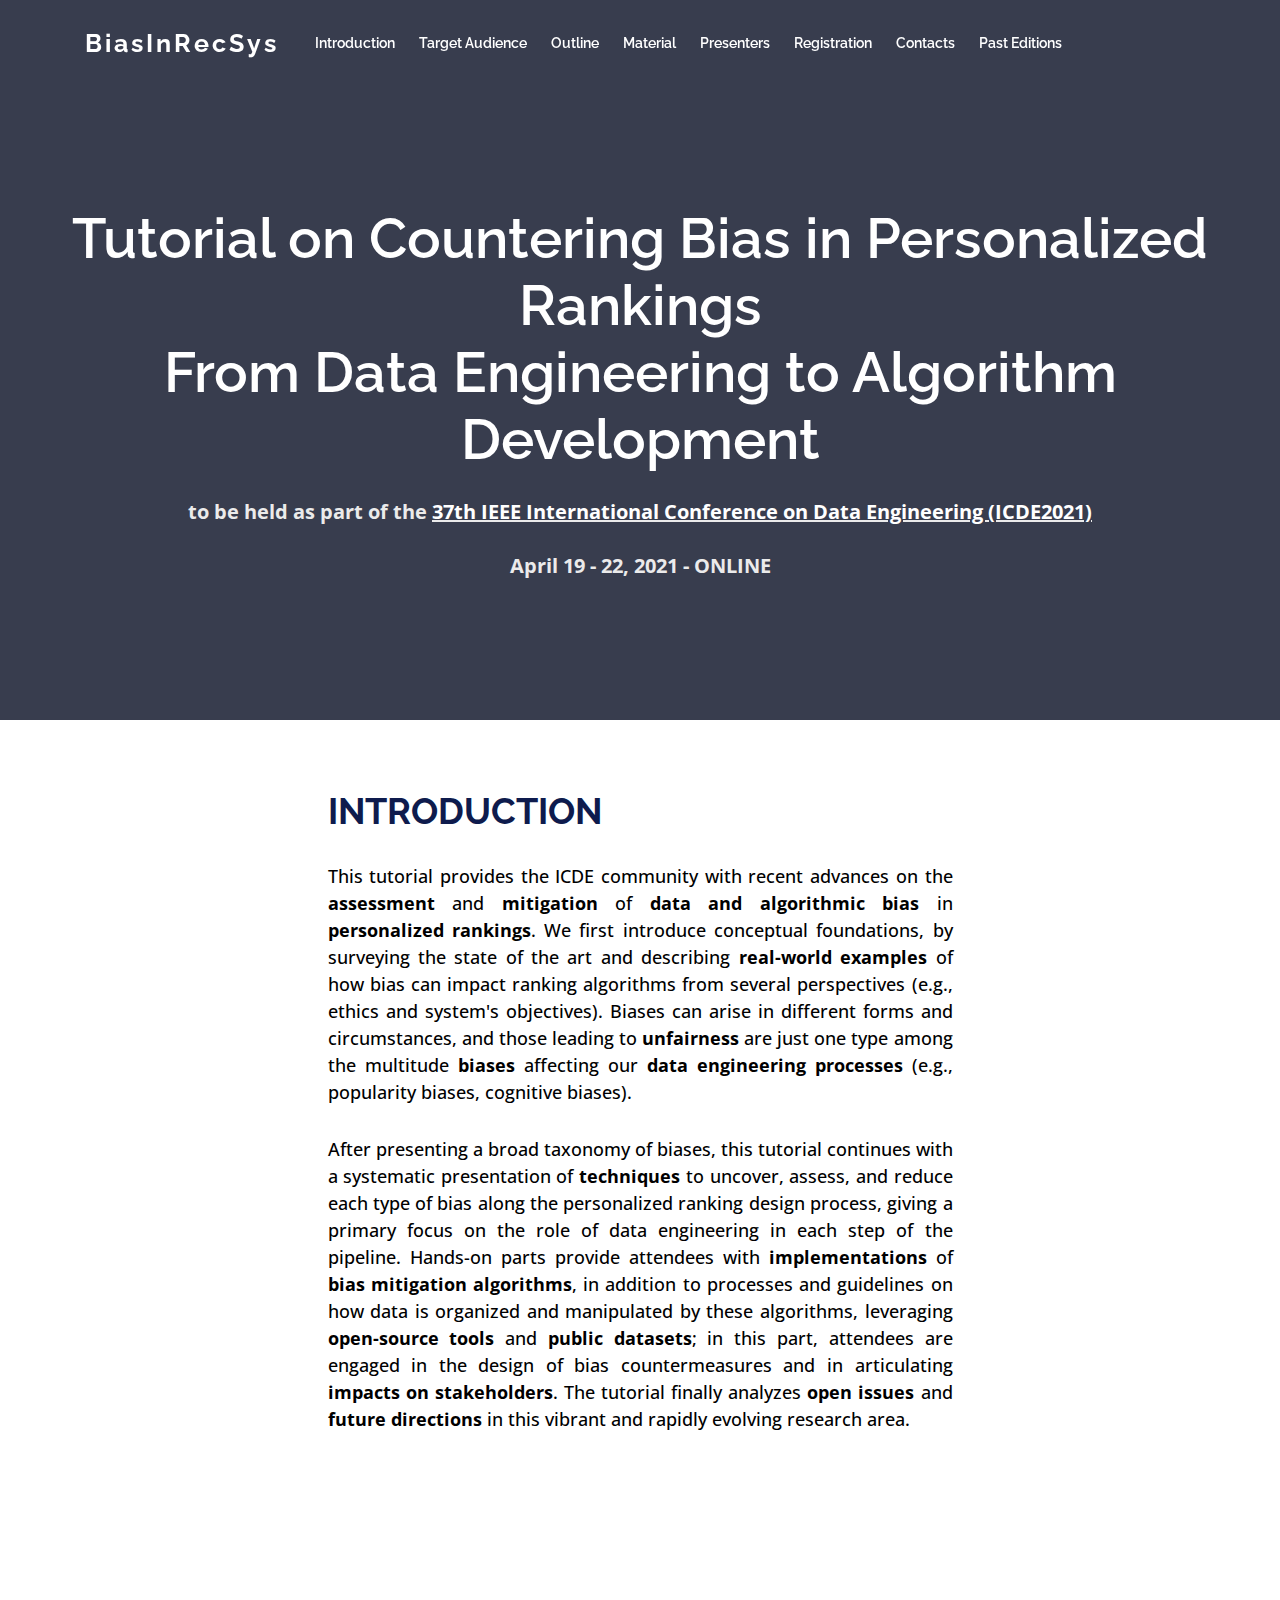
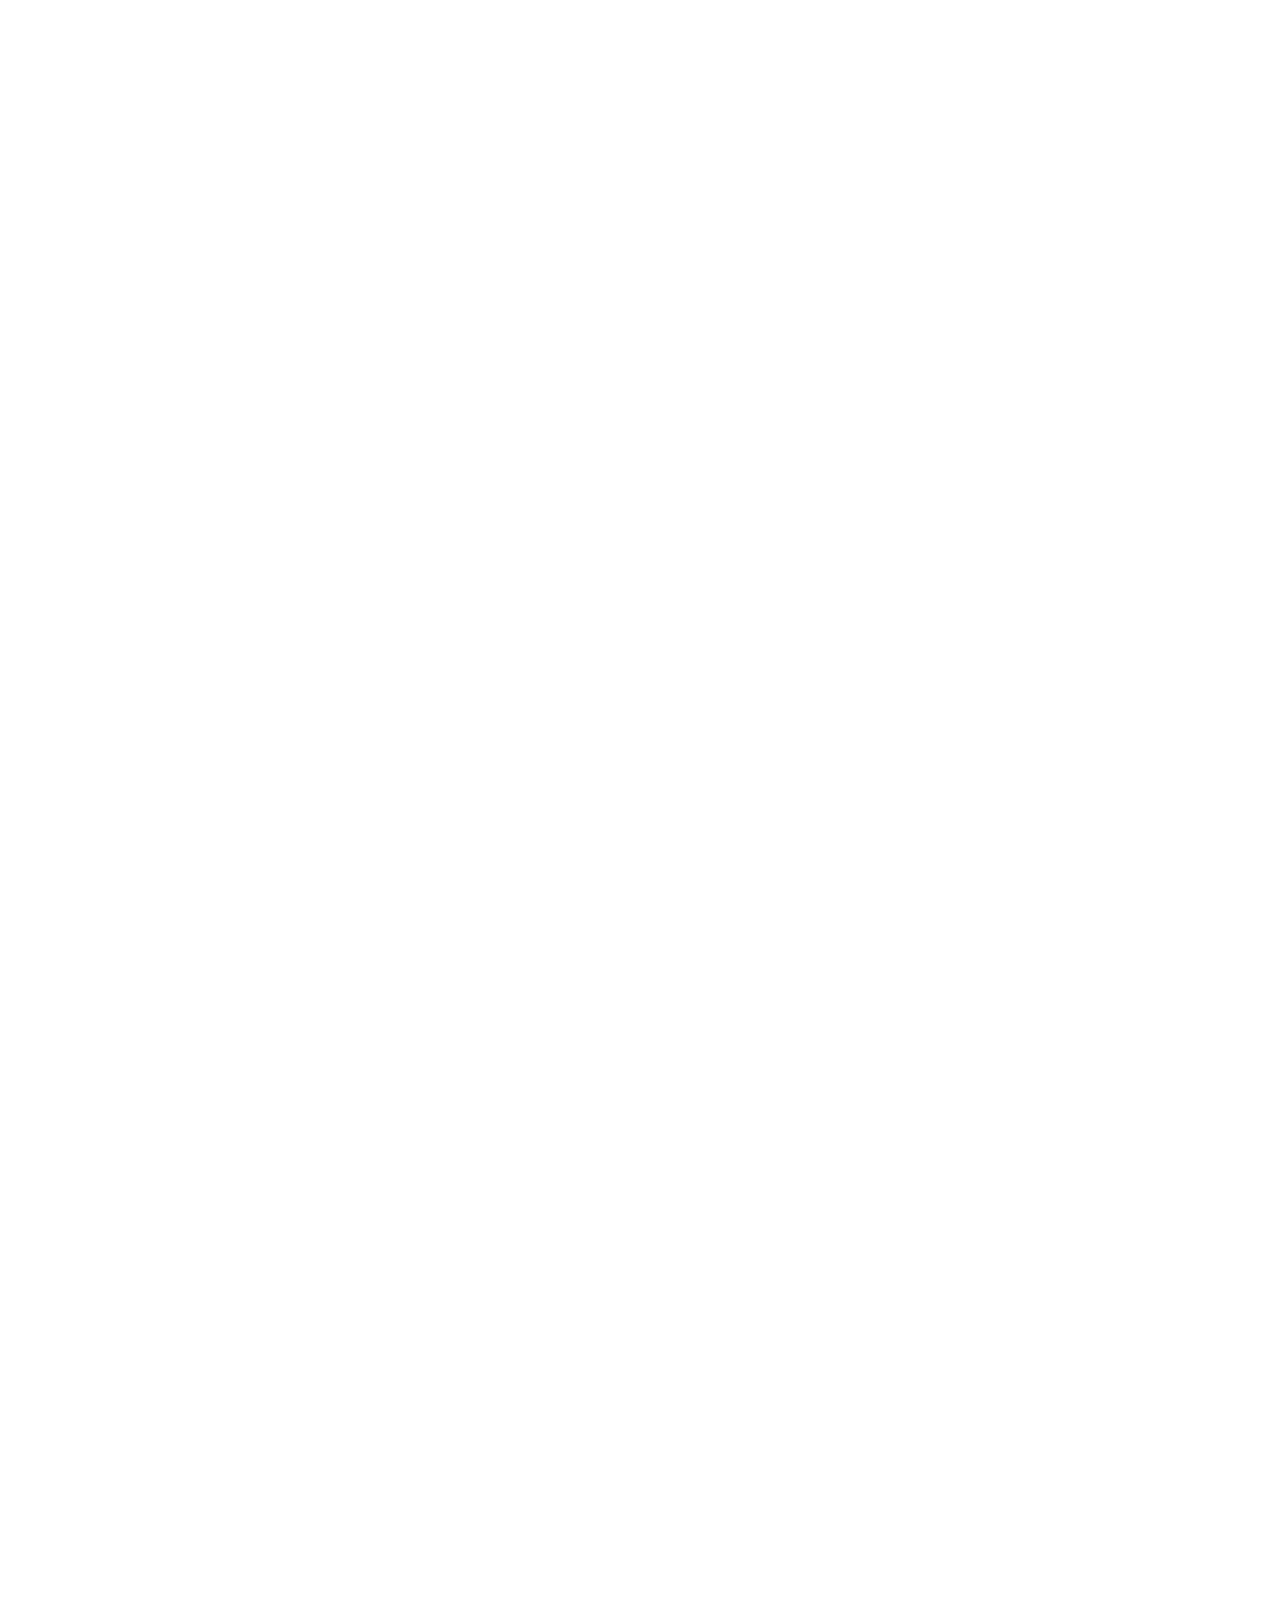
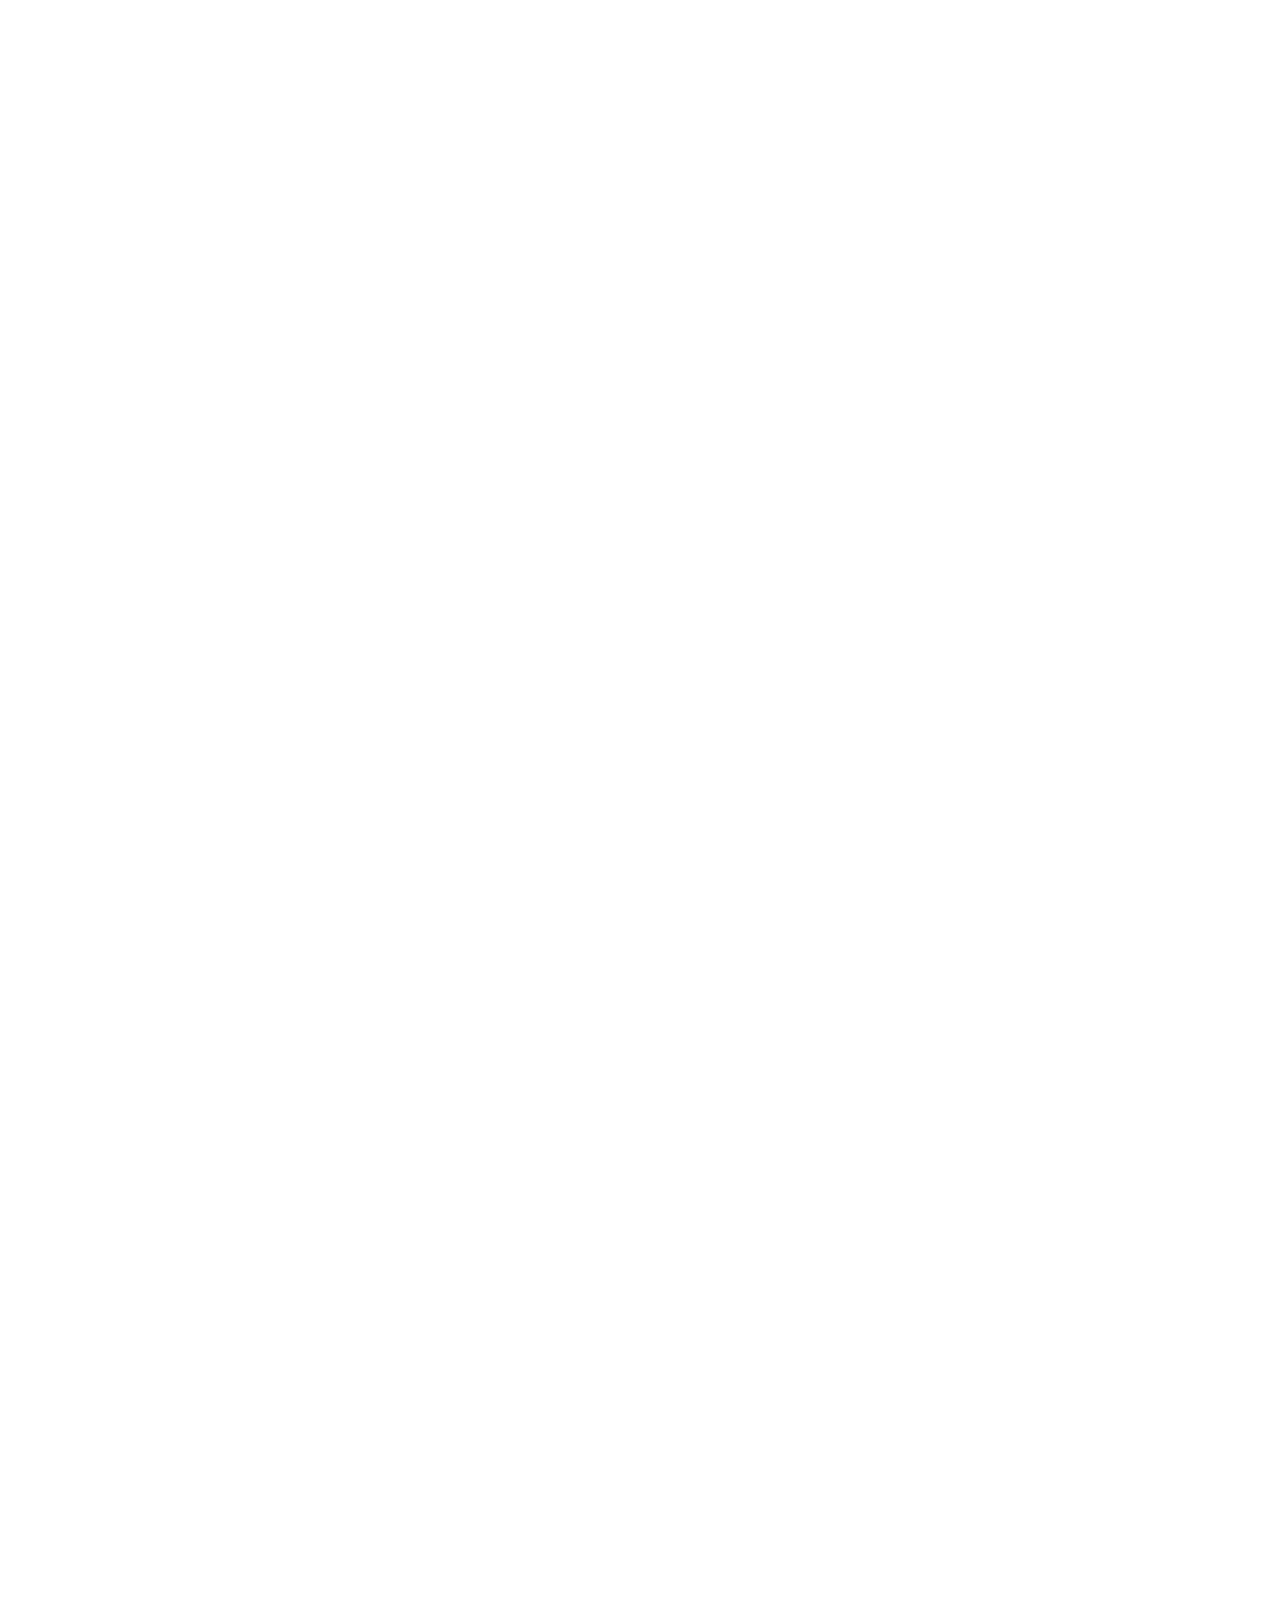
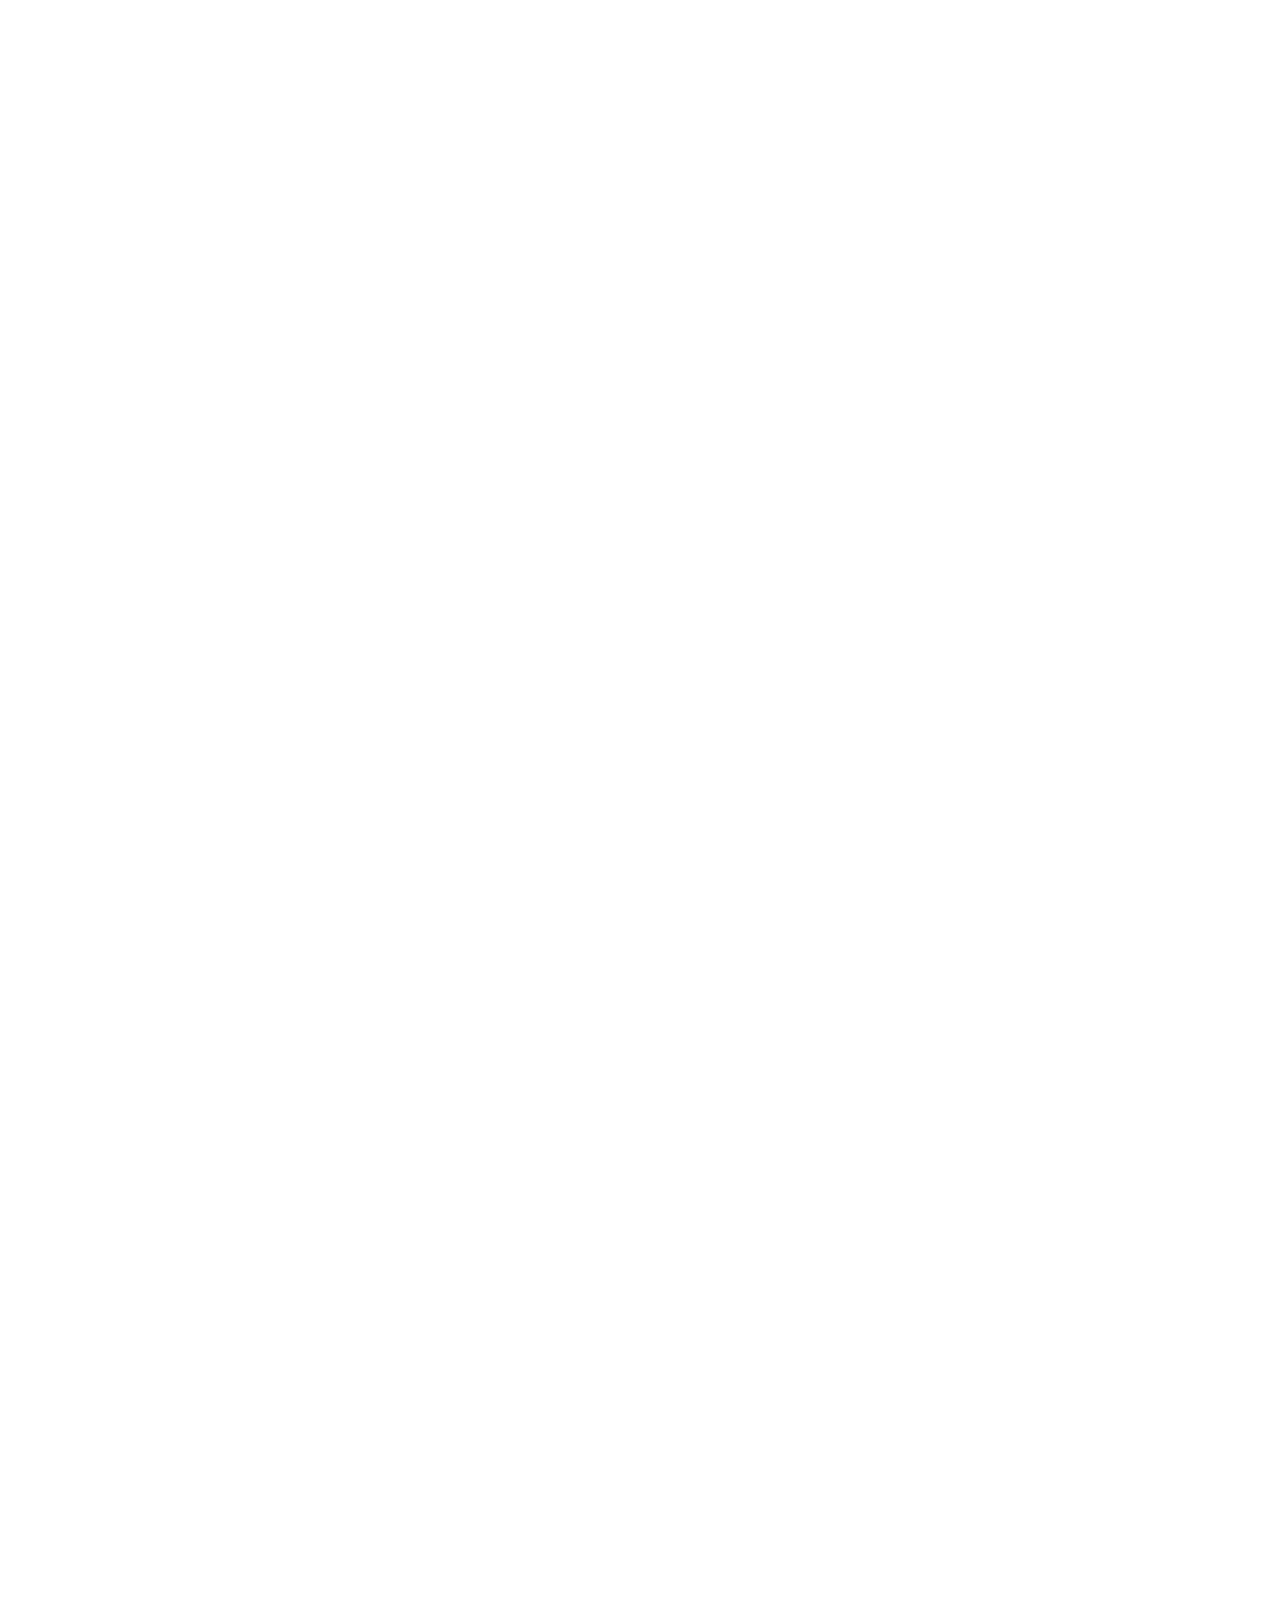
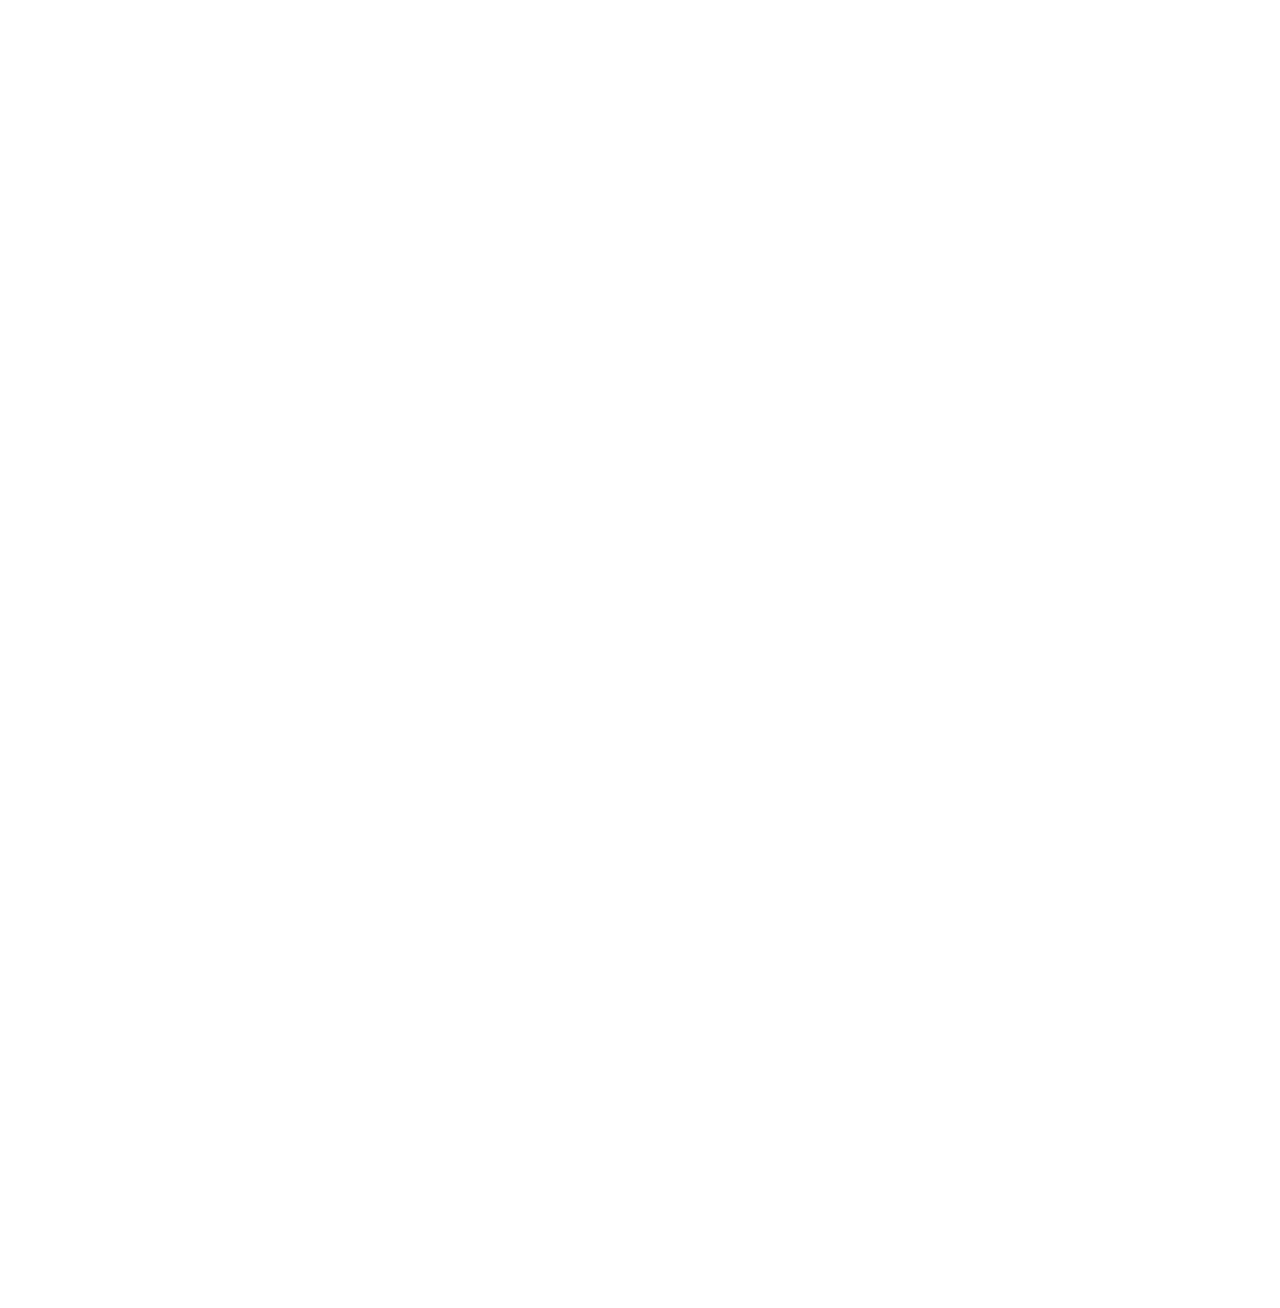
==== commit 36342851: "Ready for ICDE 2021" ====
--- a/docs/index.html
+++ b/docs/index.html
@@ -151,7 +151,7 @@
             <div class="section-header">
                 <h2>Outline</h2>
 
-                <p>Due to the ongoing worldwide COVID-19 situation, the Bias tutorial will take place online.</p>
+                <p>Due to the ongoing worldwide COVID-19 situation, the Bias @ ICDE 2021 tutorial will take place online.</p>
 
 
                 <div style="margin: 10px auto 30px auto; width: 50%;">
@@ -164,7 +164,7 @@
                         </thead>
                         <tbody>
                         <tr>
-                            <th scope="row" class="time"><strong>50 mins</strong></th>
+                            <th scope="row" class="time"><strong>65 mins</strong></th>
                             <td><strong>Session I: Foundations</strong></td>
                         </tr>
                         <tr>
@@ -211,7 +211,7 @@
                             </td>
                         </tr>
                         <tr>
-                            <th scope="row" class="time"><strong>40 mins</strong></th>
+                            <th scope="row" class="time"><strong>20 mins</strong></th>
                             <td><strong>Session II: Hands-on</strong></td>
                         </tr>
                         <tr>
@@ -238,6 +238,10 @@
                                 </ul>
                             </td>
                         </tr>
+                        <tr>
+                            <th scope="row" class="time"><strong>05 mins</strong></th>
+                            <td><strong>Cincluding Remarks</strong></td>
+                        </tr>
                         </tbody>
                     </table>
                 </div>
@@ -256,8 +260,12 @@
         <div class="container-fluid">
             <div class="section-header">
                 <h2>Material</h2>
-
-                <p>Lecture slides, Github repository, and Jupyter notebooks will be made available to attendees before the tutorial.</p>
+                  <ul>
+                    <li><a href="https://www.slideshare.net/MirkoMarras/tutorial-on-countering-bias-in-personalized-rankings-from-data-engineering-to-algorithm-development-icde-2021">Slides</a></li></li>
+                    <li><a href="https://github.com/biasinrecsys/icde2021">Github</a></li>
+                    <li><a href="https://colab.research.google.com/github/biasinrecsys/icde2021/blob/master/notebooks/model_setup.ipynb">Notebook 1: Setup and run of a recommendation pipeline</a></li>
+                    <li><a href="https://colab.research.google.com/github/biasinrecsys/icde2021/blob/master/notebooks/item_popularity_bias.ipynb">Notebook 2: Showcase on biases against item popularity</a></li>
+                  </ul>
 
             </div>
         </div>
